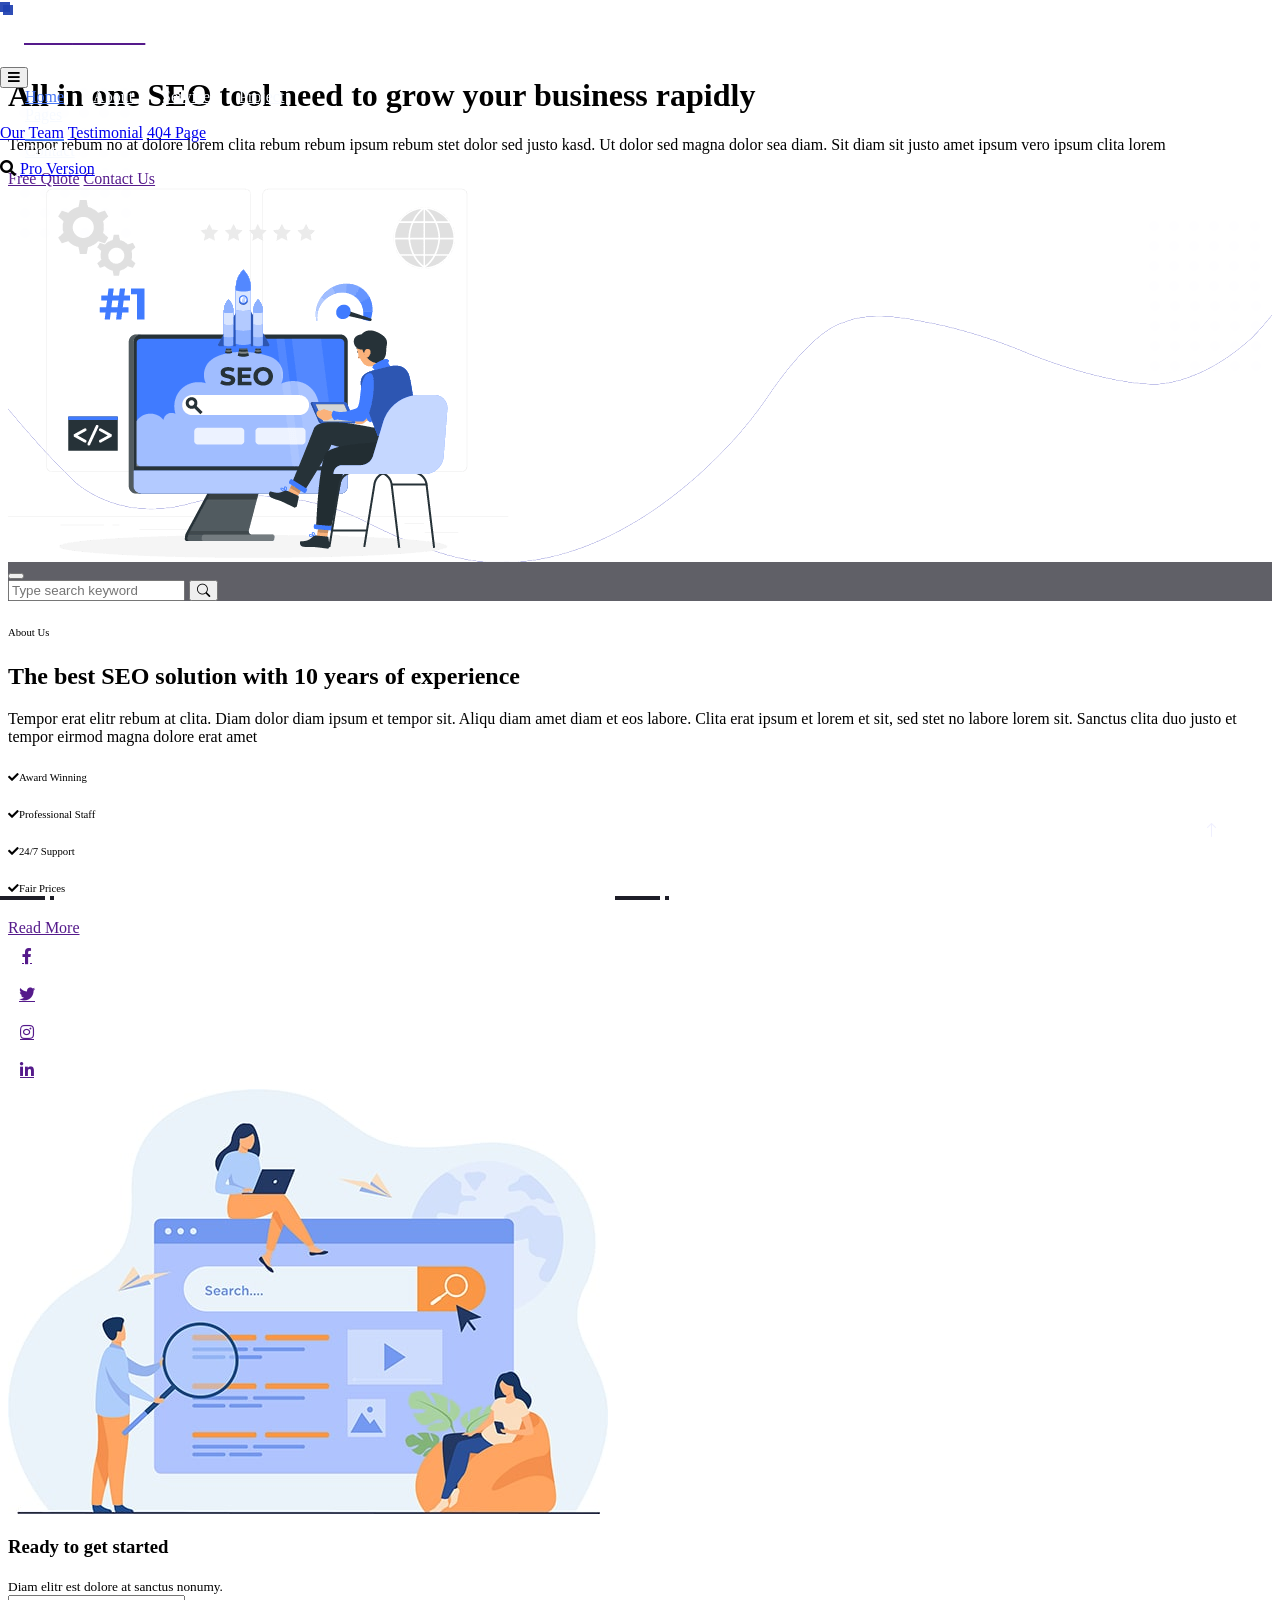
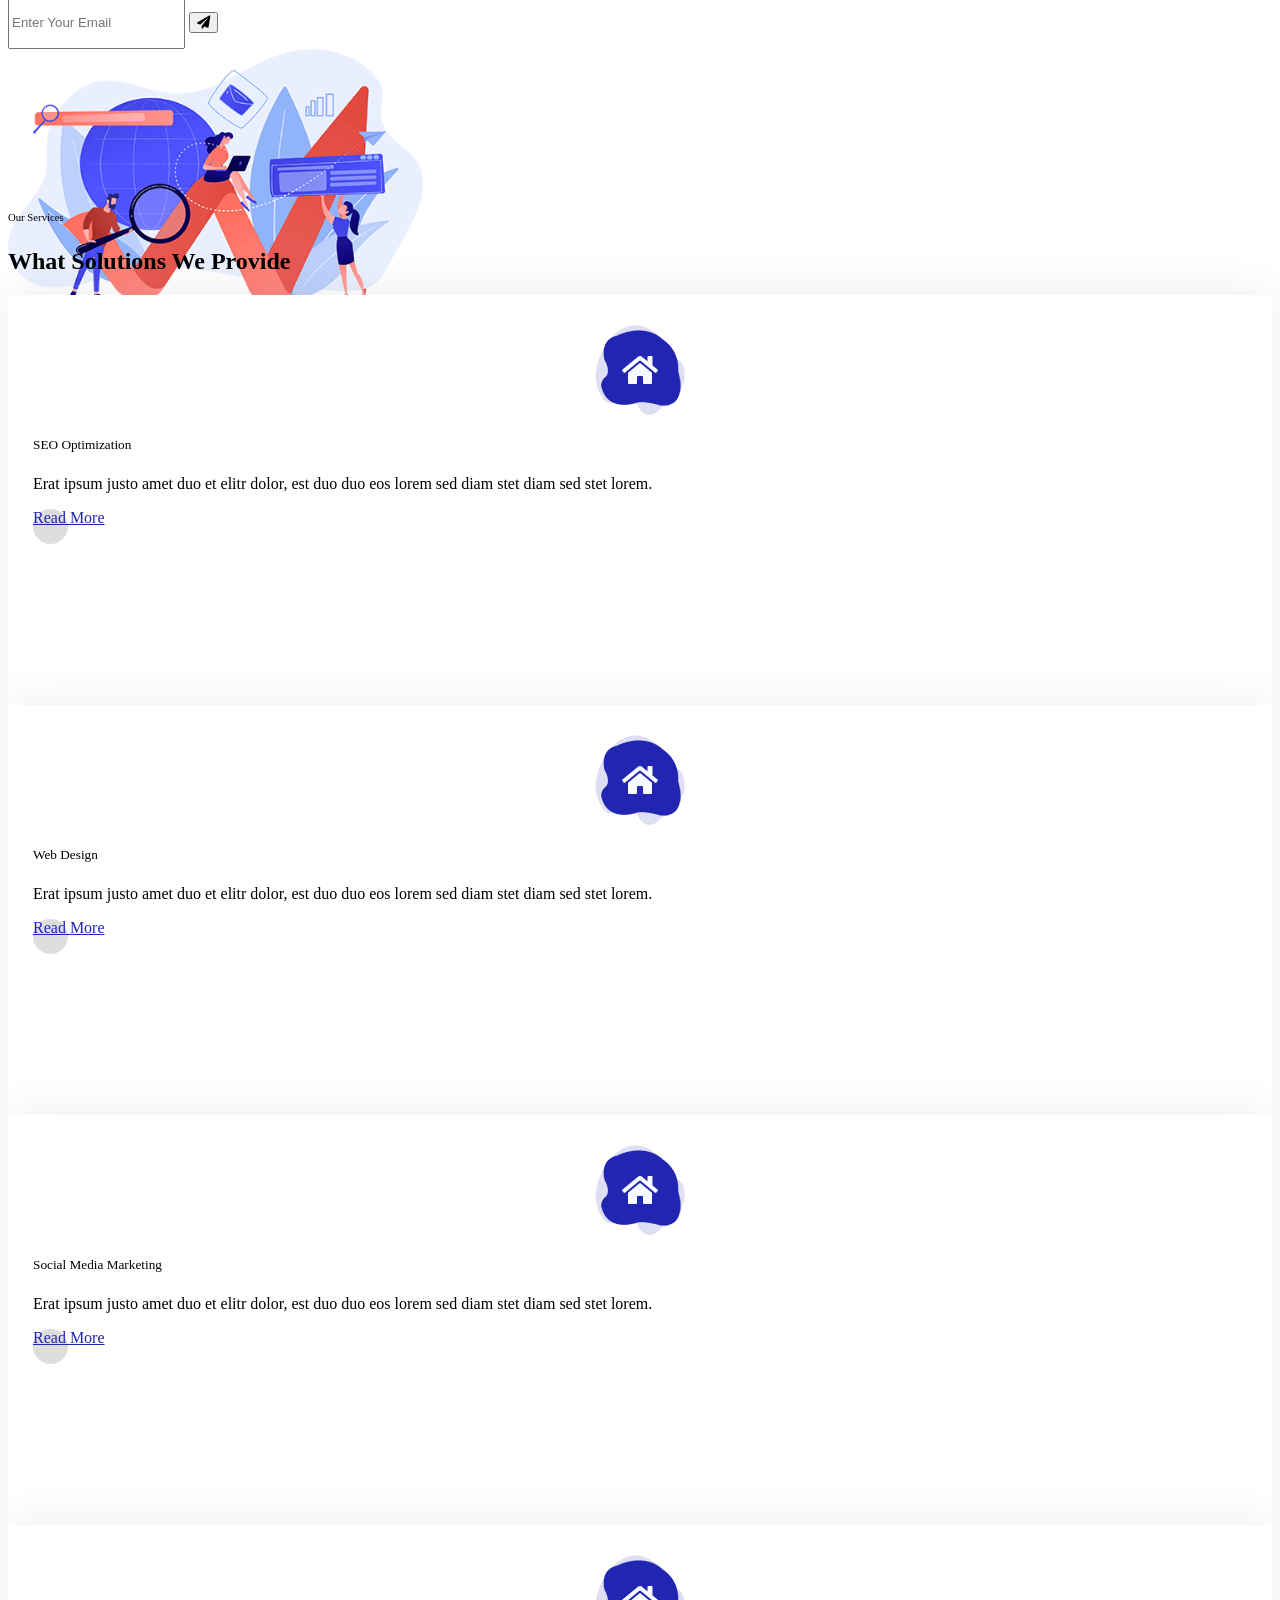
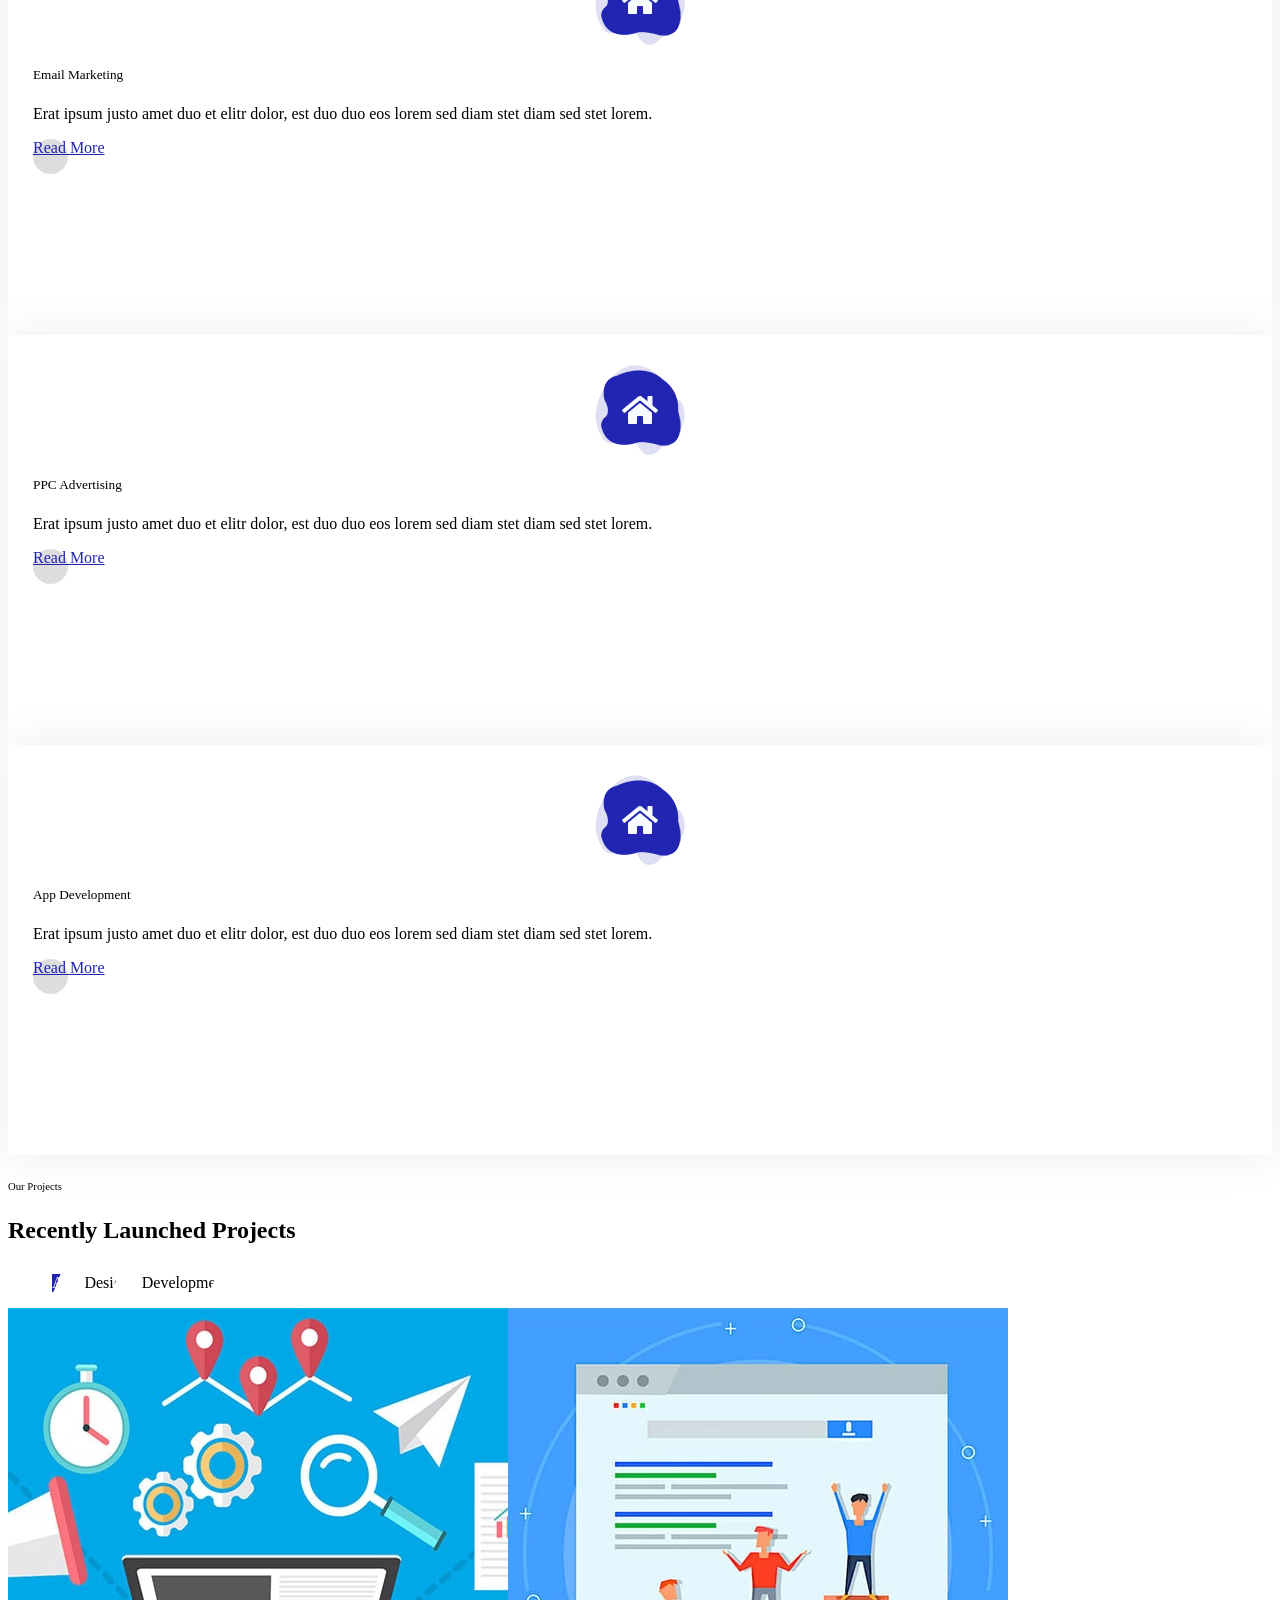
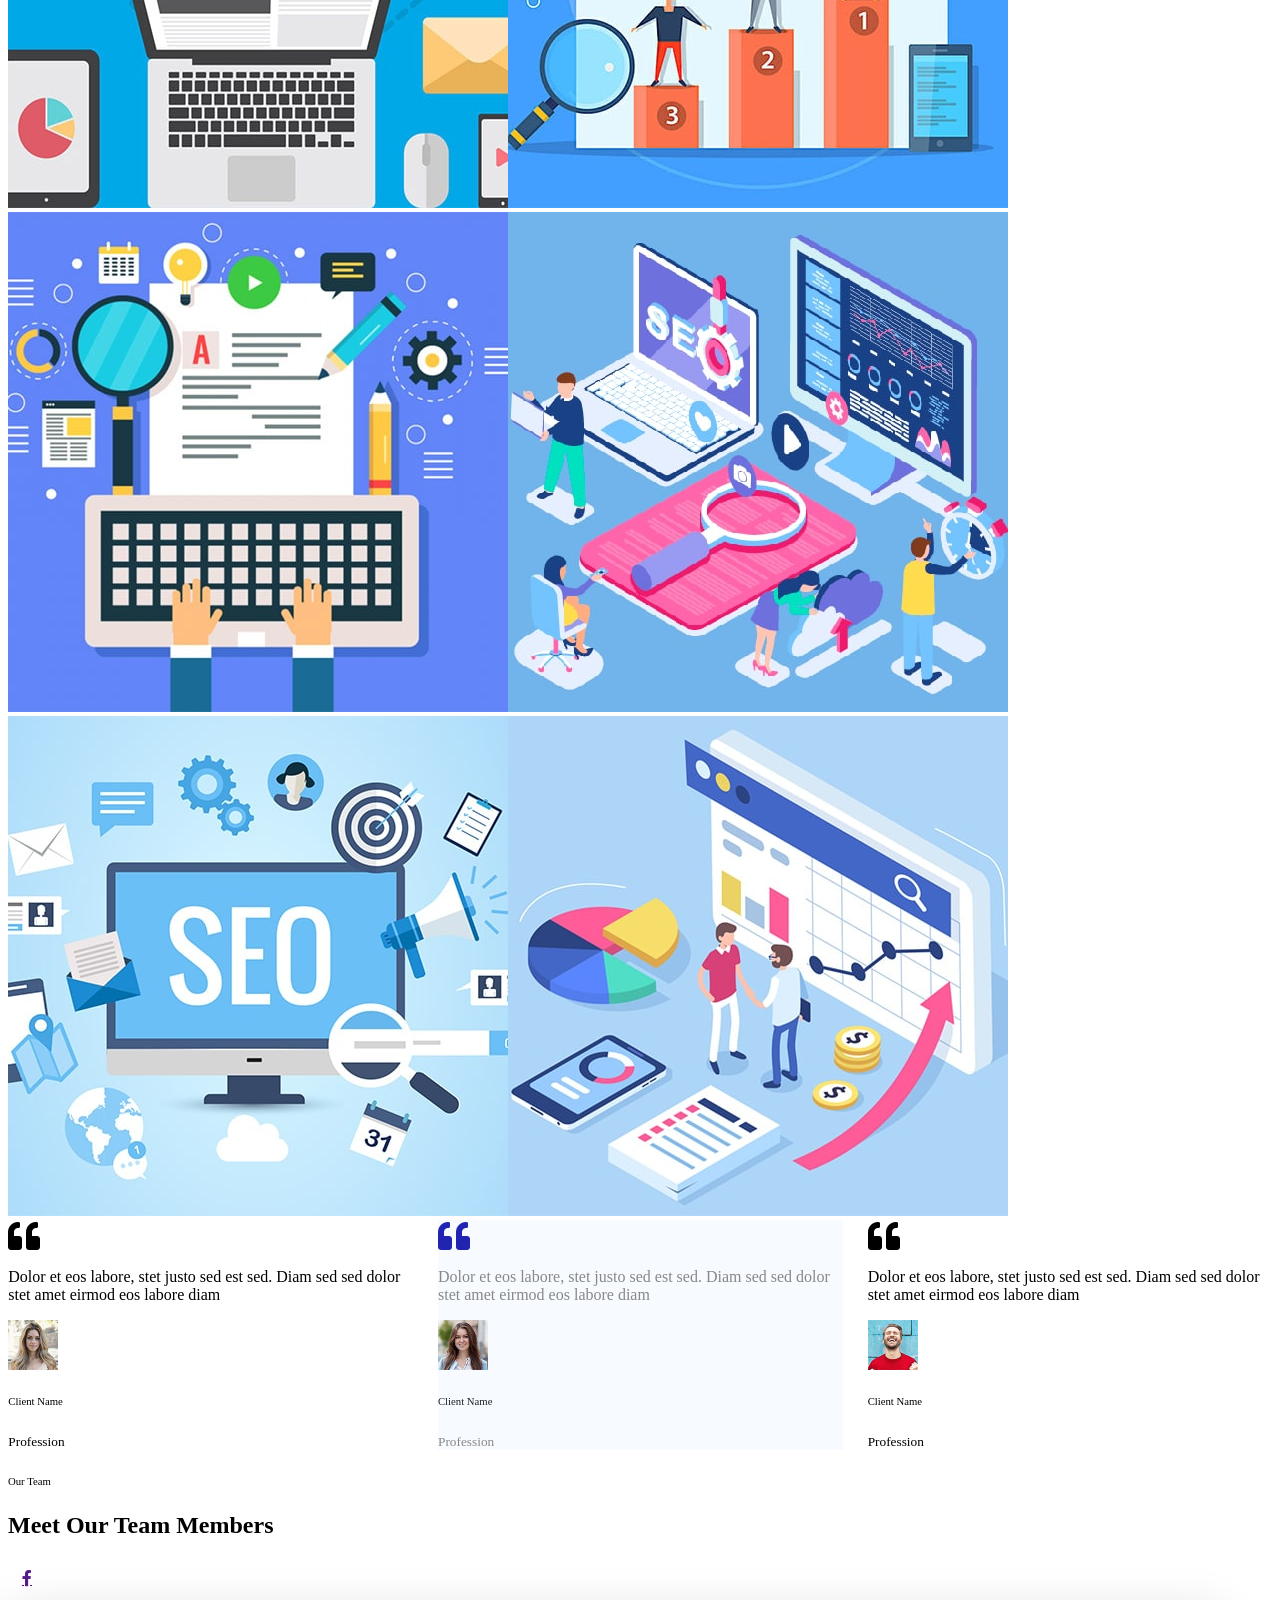
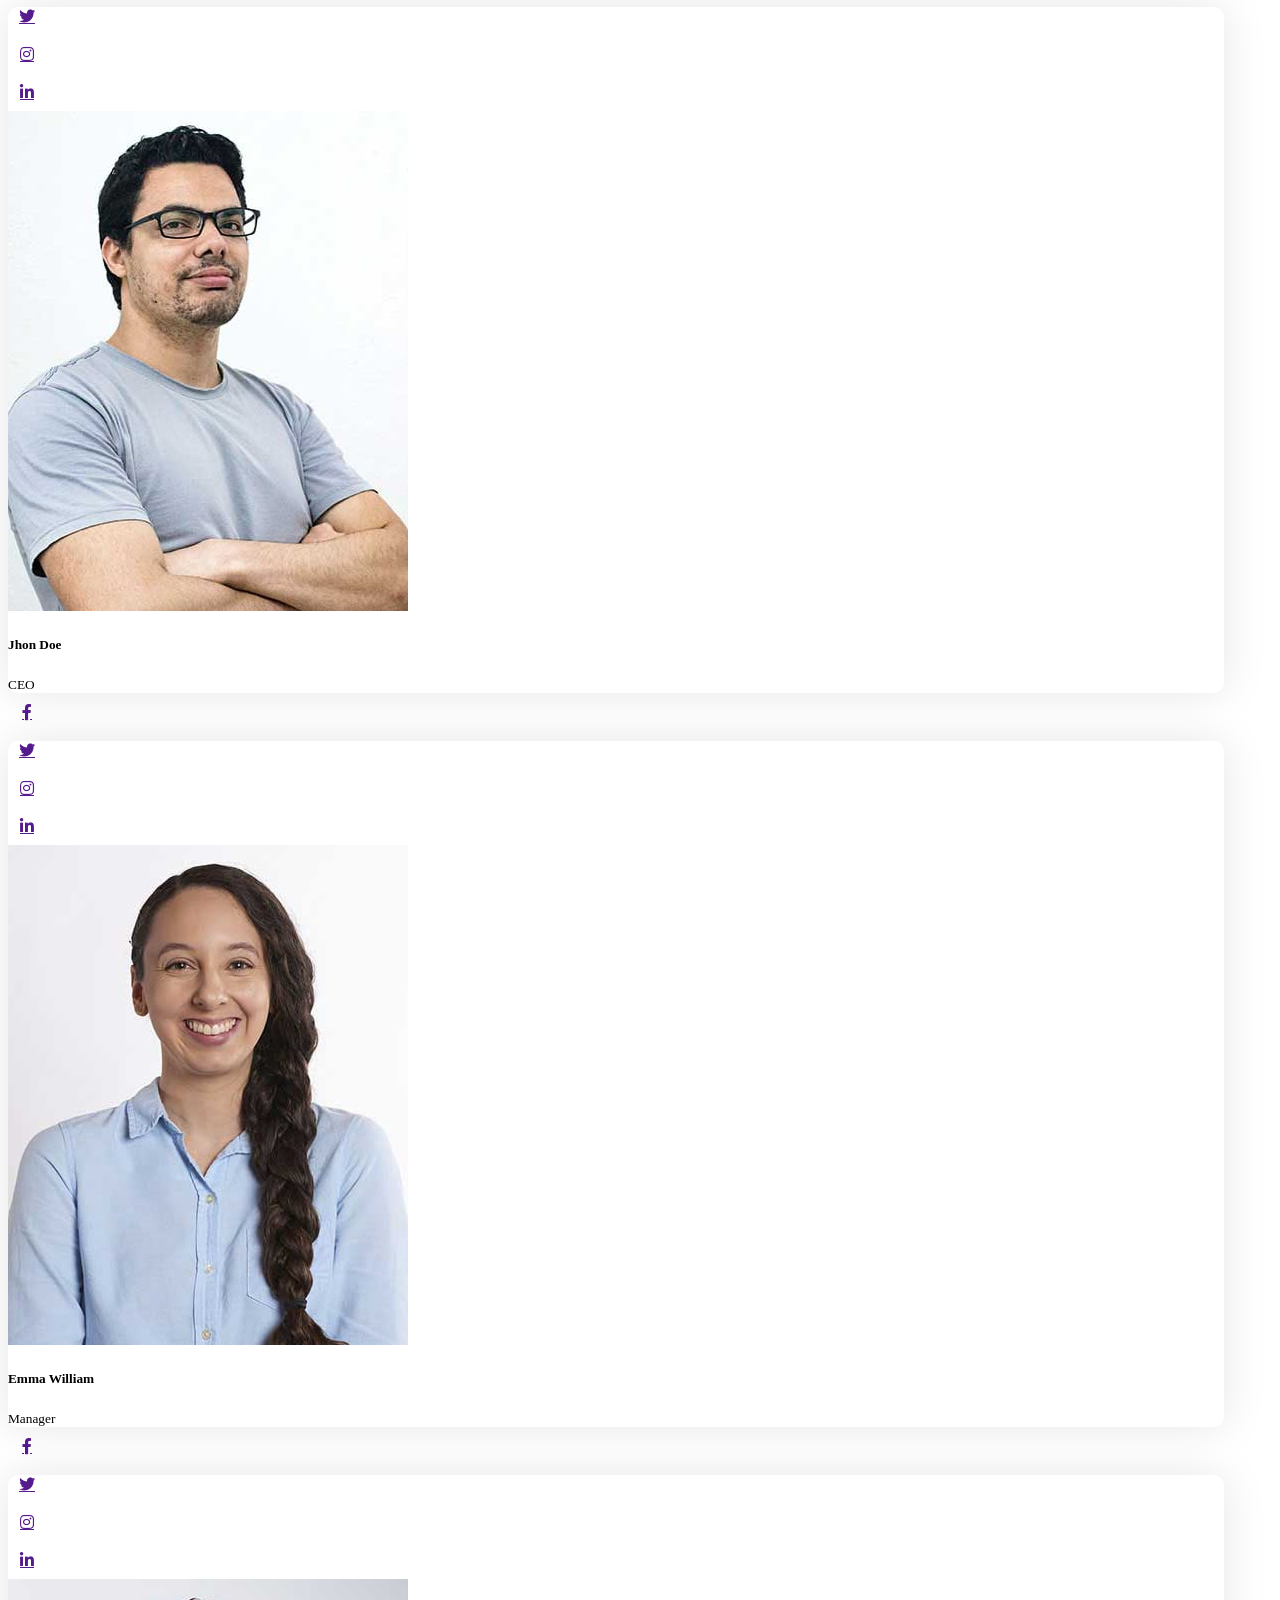
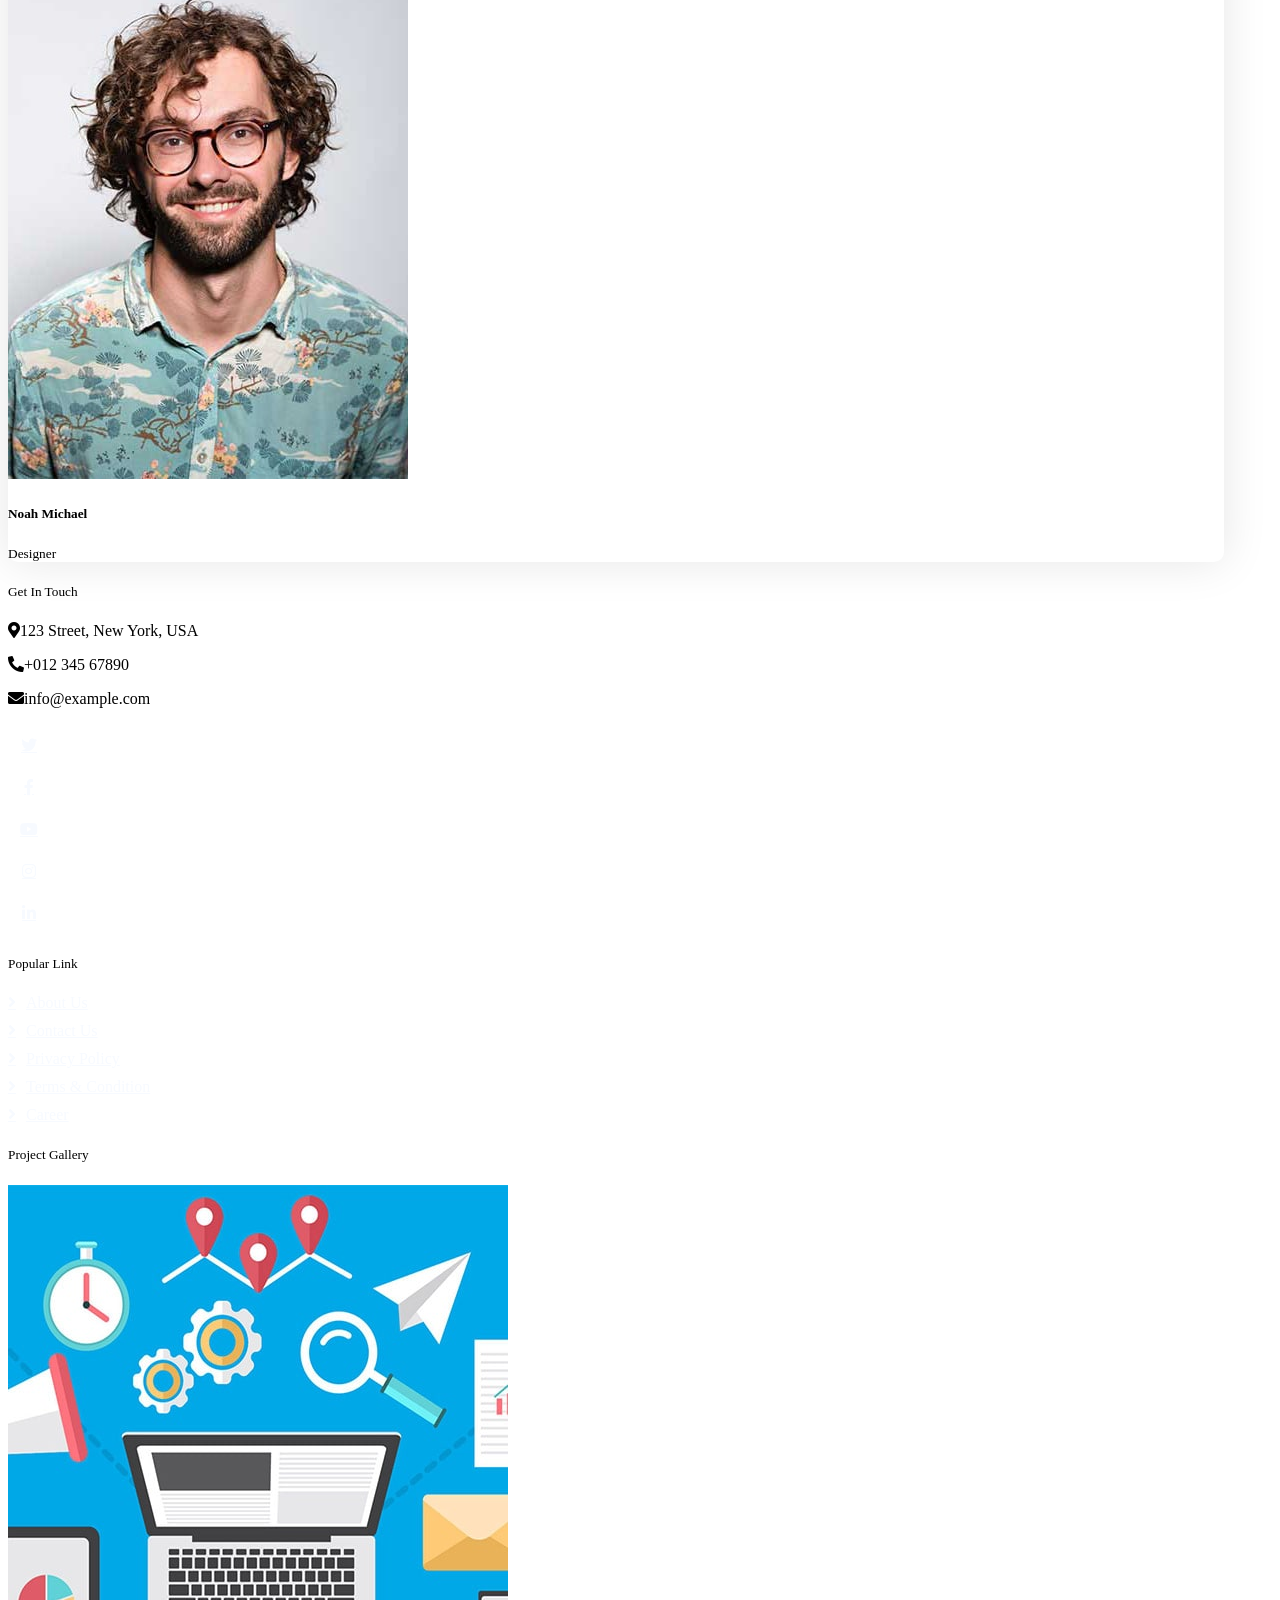
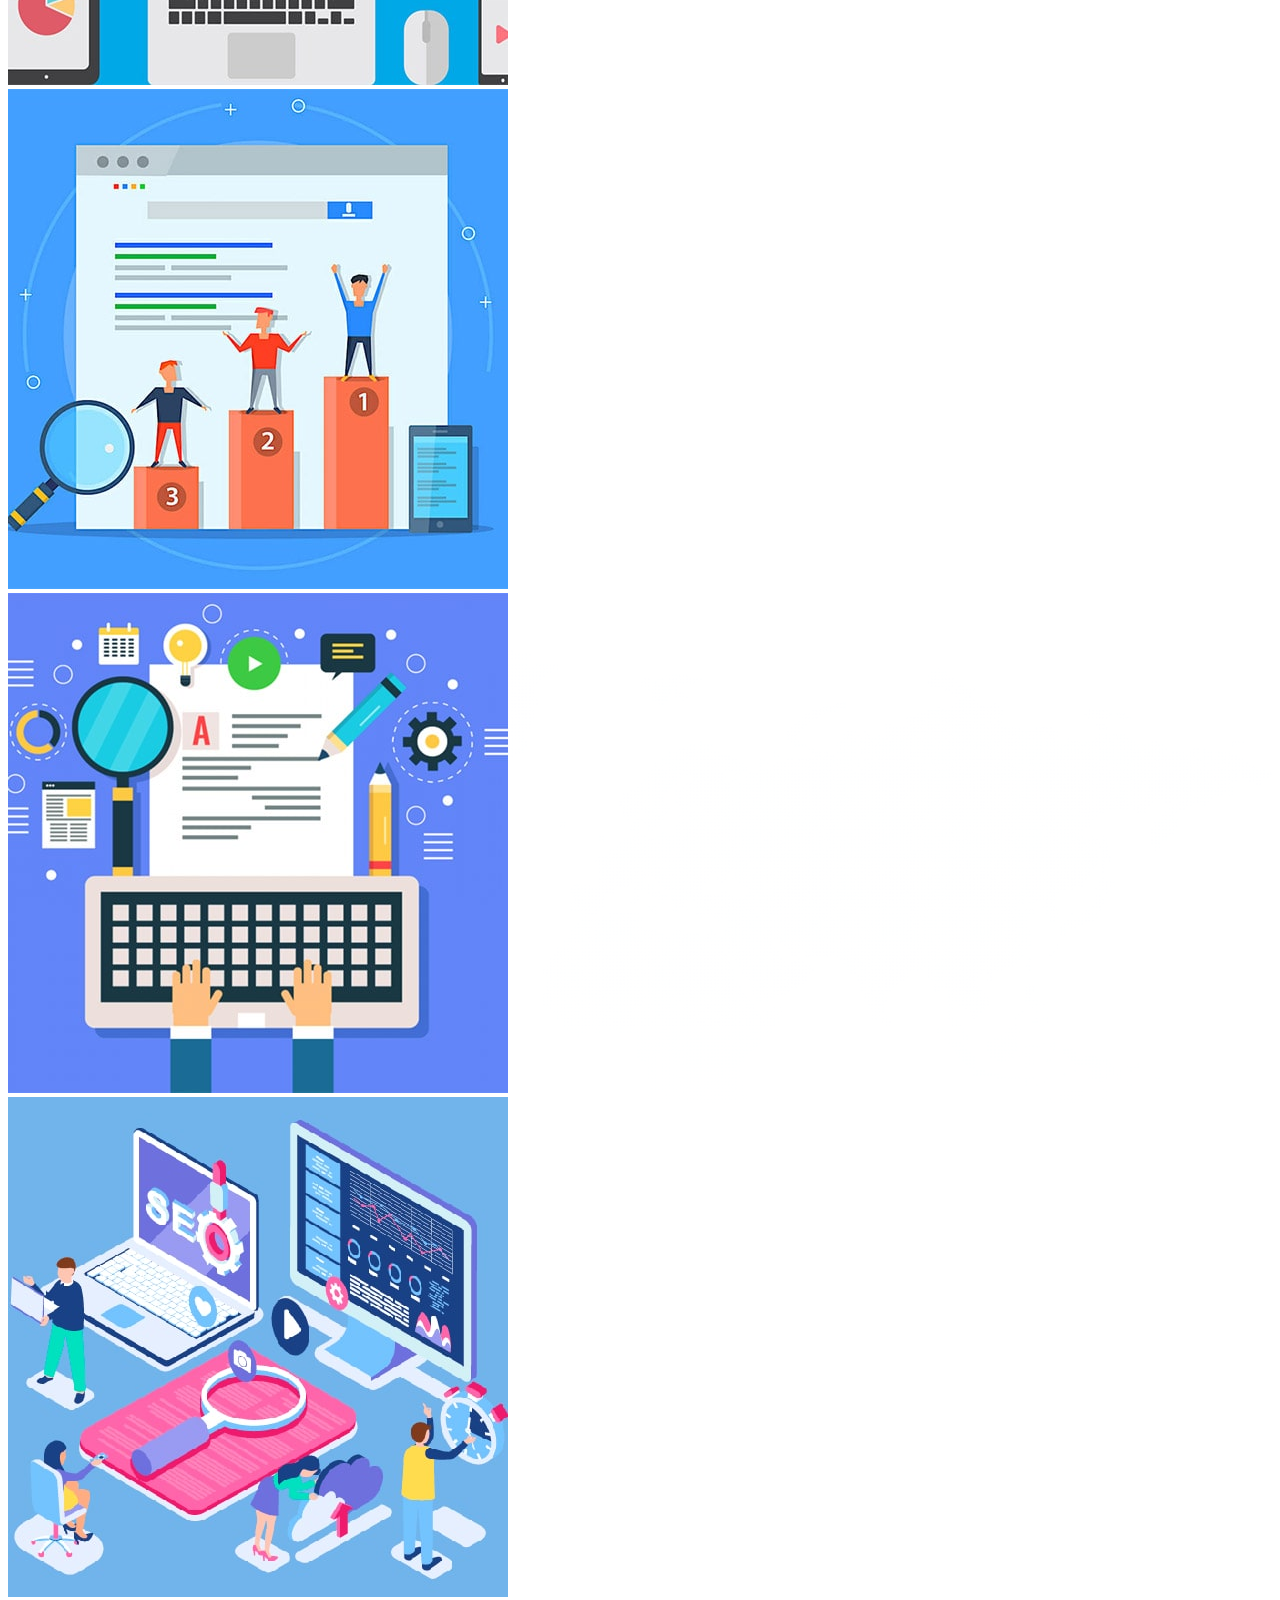
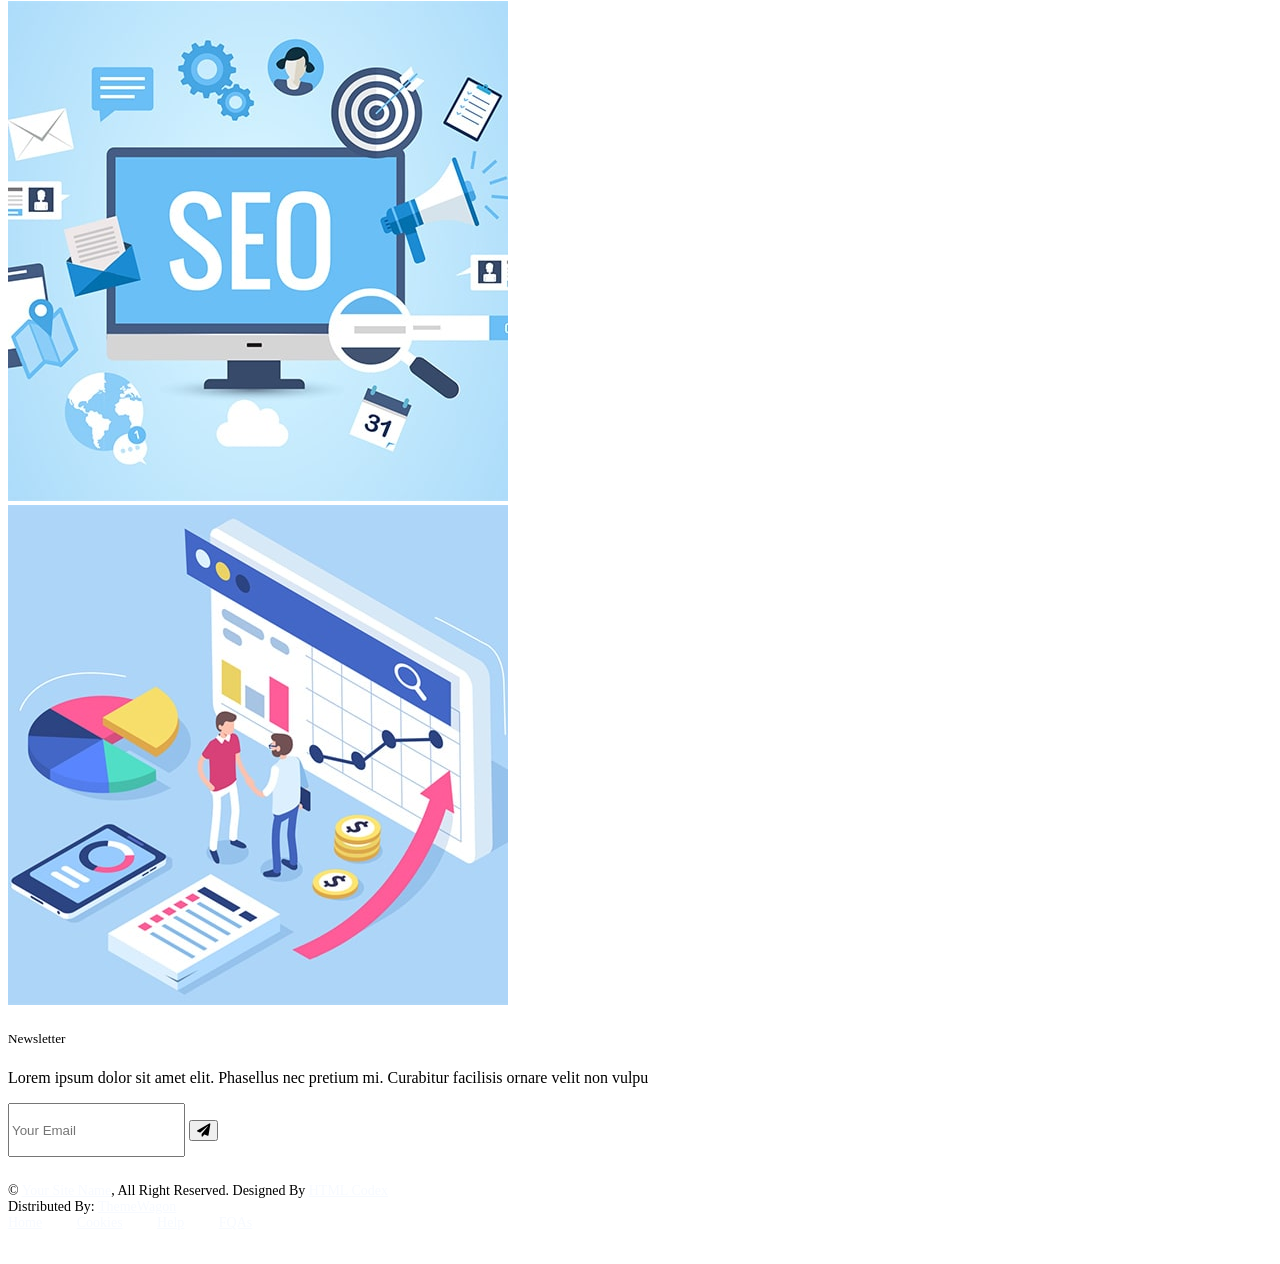
==== index.html @ a1685426 "Initial commit" ====
<!DOCTYPE html>
<html lang="en">

<head>
    <meta charset="utf-8">
    <title>SEO Master - SEO Agency Website Template</title>
    <meta content="width=device-width, initial-scale=1.0" name="viewport">
    <meta content="" name="keywords">
    <meta content="" name="description">

    <!-- Favicon -->
    <link href="img/favicon.ico" rel="icon">

    <!-- Google Web Fonts -->
    <link rel="preconnect" href="https://fonts.googleapis.com">
    <link rel="preconnect" href="https://fonts.gstatic.com" crossorigin>
    <link href="https://fonts.googleapis.com/css2?family=Heebo:wght@400;500&family=Roboto:wght@400;500;700&display=swap" rel="stylesheet"> 

    <!-- Icon Font Stylesheet -->
    <link href="https://cdnjs.cloudflare.com/ajax/libs/font-awesome/5.10.0/css/all.min.css" rel="stylesheet">
    <link href="https://cdn.jsdelivr.net/npm/bootstrap-icons@1.4.1/font/bootstrap-icons.css" rel="stylesheet">

    <!-- Libraries Stylesheet -->
    <link href="lib/animate/animate.min.css" rel="stylesheet">
    <link href="lib/owlcarousel/assets/owl.carousel.min.css" rel="stylesheet">
    <link href="lib/lightbox/css/lightbox.min.css" rel="stylesheet">

    <!-- Customized Bootstrap Stylesheet -->
    <link href="css/bootstrap.min.css" rel="stylesheet">

    <!-- Template Stylesheet -->
    <link href="css/style.css" rel="stylesheet">
</head>

<body>
    <div class="container-xxl bg-white p-0">
        <!-- Spinner Start -->
        <div id="spinner" class="show bg-white position-fixed translate-middle w-100 vh-100 top-50 start-50 d-flex align-items-center justify-content-center">
            <div class="spinner-grow text-primary" style="width: 3rem; height: 3rem;" role="status">
                <span class="sr-only">Loading...</span>
            </div>
        </div>
        <!-- Spinner End -->


        <!-- Navbar & Hero Start -->
        <div class="container-xxl position-relative p-0">
            <nav class="navbar navbar-expand-lg navbar-light px-4 px-lg-5 py-3 py-lg-0">
                <a href="" class="navbar-brand p-0">
                    <h1 class="m-0"><i class="fa fa-search me-2"></i>SEO<span class="fs-5">Master</span></h1>
                    <!-- <img src="img/logo.png" alt="Logo"> -->
                </a>
                <button class="navbar-toggler" type="button" data-bs-toggle="collapse" data-bs-target="#navbarCollapse">
                    <span class="fa fa-bars"></span>
                </button>
                <div class="collapse navbar-collapse" id="navbarCollapse">
                    <div class="navbar-nav ms-auto py-0">
                        <a href="index.html" class="nav-item nav-link active">Home</a>
                        <a href="about.html" class="nav-item nav-link">About</a>
                        <a href="service.html" class="nav-item nav-link">Service</a>
                        <a href="project.html" class="nav-item nav-link">Project</a>
                        <div class="nav-item dropdown">
                            <a href="#" class="nav-link dropdown-toggle" data-bs-toggle="dropdown">Pages</a>
                            <div class="dropdown-menu m-0">
                                <a href="team.html" class="dropdown-item">Our Team</a>
                                <a href="testimonial.html" class="dropdown-item">Testimonial</a>
                                <a href="404.html" class="dropdown-item">404 Page</a>
                            </div>
                        </div>
                        <a href="contact.html" class="nav-item nav-link">Contact</a>
                    </div>
                    <butaton type="button" class="btn text-secondary ms-3" data-bs-toggle="modal" data-bs-target="#searchModal"><i class="fa fa-search"></i></butaton>
                    <a href="https://htmlcodex.com/startup-company-website-template" class="btn btn-secondary text-light rounded-pill py-2 px-4 ms-3">Pro Version</a>
                </div>
            </nav>

            <div class="container-xxl py-5 bg-primary hero-header mb-5">
                <div class="container my-5 py-5 px-lg-5">
                    <div class="row g-5 py-5">
                        <div class="col-lg-6 text-center text-lg-start">
                            <h1 class="text-white mb-4 animated zoomIn">All in one SEO tool need to grow your business rapidly</h1>
                            <p class="text-white pb-3 animated zoomIn">Tempor rebum no at dolore lorem clita rebum rebum ipsum rebum stet dolor sed justo kasd. Ut dolor sed magna dolor sea diam. Sit diam sit justo amet ipsum vero ipsum clita lorem</p>
                            <a href="" class="btn btn-light py-sm-3 px-sm-5 rounded-pill me-3 animated slideInLeft">Free Quote</a>
                            <a href="" class="btn btn-outline-light py-sm-3 px-sm-5 rounded-pill animated slideInRight">Contact Us</a>
                        </div>
                        <div class="col-lg-6 text-center text-lg-start">
                            <img class="img-fluid" src="img/hero.png" alt="">
                        </div>
                    </div>
                </div>
            </div>
        </div>
        <!-- Navbar & Hero End -->


        <!-- Full Screen Search Start -->
        <div class="modal fade" id="searchModal" tabindex="-1">
            <div class="modal-dialog modal-fullscreen">
                <div class="modal-content" style="background: rgba(29, 29, 39, 0.7);">
                    <div class="modal-header border-0">
                        <button type="button" class="btn bg-white btn-close" data-bs-dismiss="modal" aria-label="Close"></button>
                    </div>
                    <div class="modal-body d-flex align-items-center justify-content-center">
                        <div class="input-group" style="max-width: 600px;">
                            <input type="text" class="form-control bg-transparent border-light p-3" placeholder="Type search keyword">
                            <button class="btn btn-light px-4"><i class="bi bi-search"></i></button>
                        </div>
                    </div>
                </div>
            </div>
        </div>
        <!-- Full Screen Search End -->


        <!-- About Start -->
        <div class="container-xxl py-5">
            <div class="container px-lg-5">
                <div class="row g-5">
                    <div class="col-lg-6 wow fadeInUp" data-wow-delay="0.1s">
                        <div class="section-title position-relative mb-4 pb-2">
                            <h6 class="position-relative text-primary ps-4">About Us</h6>
                            <h2 class="mt-2">The best SEO solution with 10 years of experience</h2>
                        </div>
                        <p class="mb-4">Tempor erat elitr rebum at clita. Diam dolor diam ipsum et tempor sit. Aliqu diam amet diam et eos labore. Clita erat ipsum et lorem et sit, sed stet no labore lorem sit. Sanctus clita duo justo et tempor eirmod magna dolore erat amet</p>
                        <div class="row g-3">
                            <div class="col-sm-6">
                                <h6 class="mb-3"><i class="fa fa-check text-primary me-2"></i>Award Winning</h6>
                                <h6 class="mb-0"><i class="fa fa-check text-primary me-2"></i>Professional Staff</h6>
                            </div>
                            <div class="col-sm-6">
                                <h6 class="mb-3"><i class="fa fa-check text-primary me-2"></i>24/7 Support</h6>
                                <h6 class="mb-0"><i class="fa fa-check text-primary me-2"></i>Fair Prices</h6>
                            </div>
                        </div>
                        <div class="d-flex align-items-center mt-4">
                            <a class="btn btn-primary rounded-pill px-4 me-3" href="">Read More</a>
                            <a class="btn btn-outline-primary btn-square me-3" href=""><i class="fab fa-facebook-f"></i></a>
                            <a class="btn btn-outline-primary btn-square me-3" href=""><i class="fab fa-twitter"></i></a>
                            <a class="btn btn-outline-primary btn-square me-3" href=""><i class="fab fa-instagram"></i></a>
                            <a class="btn btn-outline-primary btn-square" href=""><i class="fab fa-linkedin-in"></i></a>
                        </div>
                    </div>
                    <div class="col-lg-6">
                        <img class="img-fluid wow zoomIn" data-wow-delay="0.5s" src="img/about.jpg">
                    </div>
                </div>
            </div>
        </div>
        <!-- About End -->


        <!-- Newsletter Start -->
        <div class="container-xxl bg-primary newsletter my-5 wow fadeInUp" data-wow-delay="0.1s">
            <div class="container px-lg-5">
                <div class="row align-items-center" style="height: 250px;">
                    <div class="col-12 col-md-6">
                        <h3 class="text-white">Ready to get started</h3>
                        <small class="text-white">Diam elitr est dolore at sanctus nonumy.</small>
                        <div class="position-relative w-100 mt-3">
                            <input class="form-control border-0 rounded-pill w-100 ps-4 pe-5" type="text" placeholder="Enter Your Email" style="height: 48px;">
                            <button type="button" class="btn shadow-none position-absolute top-0 end-0 mt-1 me-2"><i class="fa fa-paper-plane text-primary fs-4"></i></button>
                        </div>
                    </div>
                    <div class="col-md-6 text-center mb-n5 d-none d-md-block">
                        <img class="img-fluid mt-5" style="height: 250px;" src="img/newsletter.png">
                    </div>
                </div>
            </div>
        </div>
        <!-- Newsletter End -->


        <!-- Service Start -->
        <div class="container-xxl py-5">
            <div class="container px-lg-5">
                <div class="section-title position-relative text-center mb-5 pb-2 wow fadeInUp" data-wow-delay="0.1s">
                    <h6 class="position-relative d-inline text-primary ps-4">Our Services</h6>
                    <h2 class="mt-2">What Solutions We Provide</h2>
                </div>
                <div class="row g-4">
                    <div class="col-lg-4 col-md-6 wow zoomIn" data-wow-delay="0.1s">
                        <div class="service-item d-flex flex-column justify-content-center text-center rounded">
                            <div class="service-icon flex-shrink-0">
                                <i class="fa fa-home fa-2x"></i>
                            </div>
                            <h5 class="mb-3">SEO Optimization</h5>
                            <p>Erat ipsum justo amet duo et elitr dolor, est duo duo eos lorem sed diam stet diam sed stet lorem.</p>
                            <a class="btn px-3 mt-auto mx-auto" href="">Read More</a>
                        </div>
                    </div>
                    <div class="col-lg-4 col-md-6 wow zoomIn" data-wow-delay="0.3s">
                        <div class="service-item d-flex flex-column justify-content-center text-center rounded">
                            <div class="service-icon flex-shrink-0">
                                <i class="fa fa-home fa-2x"></i>
                            </div>
                            <h5 class="mb-3">Web Design</h5>
                            <p>Erat ipsum justo amet duo et elitr dolor, est duo duo eos lorem sed diam stet diam sed stet lorem.</p>
                            <a class="btn px-3 mt-auto mx-auto" href="">Read More</a>
                        </div>
                    </div>
                    <div class="col-lg-4 col-md-6 wow zoomIn" data-wow-delay="0.6s">
                        <div class="service-item d-flex flex-column justify-content-center text-center rounded">
                            <div class="service-icon flex-shrink-0">
                                <i class="fa fa-home fa-2x"></i>
                            </div>
                            <h5 class="mb-3">Social Media Marketing</h5>
                            <p>Erat ipsum justo amet duo et elitr dolor, est duo duo eos lorem sed diam stet diam sed stet lorem.</p>
                            <a class="btn px-3 mt-auto mx-auto" href="">Read More</a>
                        </div>
                    </div>
                    <div class="col-lg-4 col-md-6 wow zoomIn" data-wow-delay="0.1s">
                        <div class="service-item d-flex flex-column justify-content-center text-center rounded">
                            <div class="service-icon flex-shrink-0">
                                <i class="fa fa-home fa-2x"></i>
                            </div>
                            <h5 class="mb-3">Email Marketing</h5>
                            <p>Erat ipsum justo amet duo et elitr dolor, est duo duo eos lorem sed diam stet diam sed stet lorem.</p>
                            <a class="btn px-3 mt-auto mx-auto" href="">Read More</a>
                        </div>
                    </div>
                    <div class="col-lg-4 col-md-6 wow zoomIn" data-wow-delay="0.3s">
                        <div class="service-item d-flex flex-column justify-content-center text-center rounded">
                            <div class="service-icon flex-shrink-0">
                                <i class="fa fa-home fa-2x"></i>
                            </div>
                            <h5 class="mb-3">PPC Advertising</h5>
                            <p>Erat ipsum justo amet duo et elitr dolor, est duo duo eos lorem sed diam stet diam sed stet lorem.</p>
                            <a class="btn px-3 mt-auto mx-auto" href="">Read More</a>
                        </div>
                    </div>
                    <div class="col-lg-4 col-md-6 wow zoomIn" data-wow-delay="0.6s">
                        <div class="service-item d-flex flex-column justify-content-center text-center rounded">
                            <div class="service-icon flex-shrink-0">
                                <i class="fa fa-home fa-2x"></i>
                            </div>
                            <h5 class="mb-3">App Development</h5>
                            <p>Erat ipsum justo amet duo et elitr dolor, est duo duo eos lorem sed diam stet diam sed stet lorem.</p>
                            <a class="btn px-3 mt-auto mx-auto" href="">Read More</a>
                        </div>
                    </div>
                </div>
            </div>
        </div>
        <!-- Service End -->


        <!-- Portfolio Start -->
        <div class="container-xxl py-5">
            <div class="container px-lg-5">
                <div class="section-title position-relative text-center mb-5 pb-2 wow fadeInUp" data-wow-delay="0.1s">
                    <h6 class="position-relative d-inline text-primary ps-4">Our Projects</h6>
                    <h2 class="mt-2">Recently Launched Projects</h2>
                </div>
                <div class="row mt-n2 wow fadeInUp" data-wow-delay="0.1s">
                    <div class="col-12 text-center">
                        <ul class="list-inline mb-5" id="portfolio-flters">
                            <li class="btn px-3 pe-4 active" data-filter="*">All</li>
                            <li class="btn px-3 pe-4" data-filter=".first">Design</li>
                            <li class="btn px-3 pe-4" data-filter=".second">Development</li>
                        </ul>
                    </div>
                </div>
                <div class="row g-4 portfolio-container">
                    <div class="col-lg-4 col-md-6 portfolio-item first wow zoomIn" data-wow-delay="0.1s">
                        <div class="position-relative rounded overflow-hidden">
                            <img class="img-fluid w-100" src="img/portfolio-1.jpg" alt="">
                            <div class="portfolio-overlay">
                                <a class="btn btn-light" href="img/portfolio-1.jpg" data-lightbox="portfolio"><i class="fa fa-plus fa-2x text-primary"></i></a>
                                <div class="mt-auto">
                                    <small class="text-white"><i class="fa fa-folder me-2"></i>Web Design</small>
                                    <a class="h5 d-block text-white mt-1 mb-0" href="">Project Name</a>
                                </div>
                            </div>
                        </div>
                    </div>
                    <div class="col-lg-4 col-md-6 portfolio-item second wow zoomIn" data-wow-delay="0.3s">
                        <div class="position-relative rounded overflow-hidden">
                            <img class="img-fluid w-100" src="img/portfolio-2.jpg" alt="">
                            <div class="portfolio-overlay">
                                <a class="btn btn-light" href="img/portfolio-2.jpg" data-lightbox="portfolio"><i class="fa fa-plus fa-2x text-primary"></i></a>
                                <div class="mt-auto">
                                    <small class="text-white"><i class="fa fa-folder me-2"></i>Web Design</small>
                                    <a class="h5 d-block text-white mt-1 mb-0" href="">Project Name</a>
                                </div>
                            </div>
                        </div>
                    </div>
                    <div class="col-lg-4 col-md-6 portfolio-item first wow zoomIn" data-wow-delay="0.6s">
                        <div class="position-relative rounded overflow-hidden">
                            <img class="img-fluid w-100" src="img/portfolio-3.jpg" alt="">
                            <div class="portfolio-overlay">
                                <a class="btn btn-light" href="img/portfolio-3.jpg" data-lightbox="portfolio"><i class="fa fa-plus fa-2x text-primary"></i></a>
                                <div class="mt-auto">
                                    <small class="text-white"><i class="fa fa-folder me-2"></i>Web Design</small>
                                    <a class="h5 d-block text-white mt-1 mb-0" href="">Project Name</a>
                                </div>
                            </div>
                        </div>
                    </div>
                    <div class="col-lg-4 col-md-6 portfolio-item second wow zoomIn" data-wow-delay="0.1s">
                        <div class="position-relative rounded overflow-hidden">
                            <img class="img-fluid w-100" src="img/portfolio-4.jpg" alt="">
                            <div class="portfolio-overlay">
                                <a class="btn btn-light" href="img/portfolio-4.jpg" data-lightbox="portfolio"><i class="fa fa-plus fa-2x text-primary"></i></a>
                                <div class="mt-auto">
                                    <small class="text-white"><i class="fa fa-folder me-2"></i>Web Design</small>
                                    <a class="h5 d-block text-white mt-1 mb-0" href="">Project Name</a>
                                </div>
                            </div>
                        </div>
                    </div>
                    <div class="col-lg-4 col-md-6 portfolio-item first wow zoomIn" data-wow-delay="0.3s">
                        <div class="position-relative rounded overflow-hidden">
                            <img class="img-fluid w-100" src="img/portfolio-5.jpg" alt="">
                            <div class="portfolio-overlay">
                                <a class="btn btn-light" href="img/portfolio-5.jpg" data-lightbox="portfolio"><i class="fa fa-plus fa-2x text-primary"></i></a>
                                <div class="mt-auto">
                                    <small class="text-white"><i class="fa fa-folder me-2"></i>Web Design</small>
                                    <a class="h5 d-block text-white mt-1 mb-0" href="">Project Name</a>
                                </div>
                            </div>
                        </div>
                    </div>
                    <div class="col-lg-4 col-md-6 portfolio-item second wow zoomIn" data-wow-delay="0.6s">
                        <div class="position-relative rounded overflow-hidden">
                            <img class="img-fluid w-100" src="img/portfolio-6.jpg" alt="">
                            <div class="portfolio-overlay">
                                <a class="btn btn-light" href="img/portfolio-6.jpg" data-lightbox="portfolio"><i class="fa fa-plus fa-2x text-primary"></i></a>
                                <div class="mt-auto">
                                    <small class="text-white"><i class="fa fa-folder me-2"></i>Web Design</small>
                                    <a class="h5 d-block text-white mt-1 mb-0" href="">Project Name</a>
                                </div>
                            </div>
                        </div>
                    </div>
                </div>
            </div>
        </div>
        <!-- Portfolio End -->


        <!-- Testimonial Start -->
        <div class="container-xxl bg-primary testimonial py-5 my-5 wow fadeInUp" data-wow-delay="0.1s">
            <div class="container py-5 px-lg-5">
                <div class="owl-carousel testimonial-carousel">
                    <div class="testimonial-item bg-transparent border rounded text-white p-4">
                        <i class="fa fa-quote-left fa-2x mb-3"></i>
                        <p>Dolor et eos labore, stet justo sed est sed. Diam sed sed dolor stet amet eirmod eos labore diam</p>
                        <div class="d-flex align-items-center">
                            <img class="img-fluid flex-shrink-0 rounded-circle" src="img/testimonial-1.jpg" style="width: 50px; height: 50px;">
                            <div class="ps-3">
                                <h6 class="text-white mb-1">Client Name</h6>
                                <small>Profession</small>
                            </div>
                        </div>
                    </div>
                    <div class="testimonial-item bg-transparent border rounded text-white p-4">
                        <i class="fa fa-quote-left fa-2x mb-3"></i>
                        <p>Dolor et eos labore, stet justo sed est sed. Diam sed sed dolor stet amet eirmod eos labore diam</p>
                        <div class="d-flex align-items-center">
                            <img class="img-fluid flex-shrink-0 rounded-circle" src="img/testimonial-2.jpg" style="width: 50px; height: 50px;">
                            <div class="ps-3">
                                <h6 class="text-white mb-1">Client Name</h6>
                                <small>Profession</small>
                            </div>
                        </div>
                    </div>
                    <div class="testimonial-item bg-transparent border rounded text-white p-4">
                        <i class="fa fa-quote-left fa-2x mb-3"></i>
                        <p>Dolor et eos labore, stet justo sed est sed. Diam sed sed dolor stet amet eirmod eos labore diam</p>
                        <div class="d-flex align-items-center">
                            <img class="img-fluid flex-shrink-0 rounded-circle" src="img/testimonial-3.jpg" style="width: 50px; height: 50px;">
                            <div class="ps-3">
                                <h6 class="text-white mb-1">Client Name</h6>
                                <small>Profession</small>
                            </div>
                        </div>
                    </div>
                    <div class="testimonial-item bg-transparent border rounded text-white p-4">
                        <i class="fa fa-quote-left fa-2x mb-3"></i>
                        <p>Dolor et eos labore, stet justo sed est sed. Diam sed sed dolor stet amet eirmod eos labore diam</p>
                        <div class="d-flex align-items-center">
                            <img class="img-fluid flex-shrink-0 rounded-circle" src="img/testimonial-4.jpg" style="width: 50px; height: 50px;">
                            <div class="ps-3">
                                <h6 class="text-white mb-1">Client Name</h6>
                                <small>Profession</small>
                            </div>
                        </div>
                    </div>
                </div>
            </div>
        </div>
        <!-- Testimonial End -->


        <!-- Team Start -->
        <div class="container-xxl py-5">
            <div class="container px-lg-5">
                <div class="section-title position-relative text-center mb-5 pb-2 wow fadeInUp" data-wow-delay="0.1s">
                    <h6 class="position-relative d-inline text-primary ps-4">Our Team</h6>
                    <h2 class="mt-2">Meet Our Team Members</h2>
                </div>
                <div class="row g-4">
                    <div class="col-lg-4 col-md-6 wow fadeInUp" data-wow-delay="0.1s">
                        <div class="team-item">
                            <div class="d-flex">
                                <div class="flex-shrink-0 d-flex flex-column align-items-center mt-4 pt-5" style="width: 75px;">
                                    <a class="btn btn-square text-primary bg-white my-1" href=""><i class="fab fa-facebook-f"></i></a>
                                    <a class="btn btn-square text-primary bg-white my-1" href=""><i class="fab fa-twitter"></i></a>
                                    <a class="btn btn-square text-primary bg-white my-1" href=""><i class="fab fa-instagram"></i></a>
                                    <a class="btn btn-square text-primary bg-white my-1" href=""><i class="fab fa-linkedin-in"></i></a>
                                </div>
                                <img class="img-fluid rounded w-100" src="img/team-1.jpg" alt="">
                            </div>
                            <div class="px-4 py-3">
                                <h5 class="fw-bold m-0">Jhon Doe</h5>
                                <small>CEO</small>
                            </div>
                        </div>
                    </div>
                    <div class="col-lg-4 col-md-6 wow fadeInUp" data-wow-delay="0.3s">
                        <div class="team-item">
                            <div class="d-flex">
                                <div class="flex-shrink-0 d-flex flex-column align-items-center mt-4 pt-5" style="width: 75px;">
                                    <a class="btn btn-square text-primary bg-white my-1" href=""><i class="fab fa-facebook-f"></i></a>
                                    <a class="btn btn-square text-primary bg-white my-1" href=""><i class="fab fa-twitter"></i></a>
                                    <a class="btn btn-square text-primary bg-white my-1" href=""><i class="fab fa-instagram"></i></a>
                                    <a class="btn btn-square text-primary bg-white my-1" href=""><i class="fab fa-linkedin-in"></i></a>
                                </div>
                                <img class="img-fluid rounded w-100" src="img/team-2.jpg" alt="">
                            </div>
                            <div class="px-4 py-3">
                                <h5 class="fw-bold m-0">Emma William</h5>
                                <small>Manager</small>
                            </div>
                        </div>
                    </div>
                    <div class="col-lg-4 col-md-6 wow fadeInUp" data-wow-delay="0.6s">
                        <div class="team-item">
                            <div class="d-flex">
                                <div class="flex-shrink-0 d-flex flex-column align-items-center mt-4 pt-5" style="width: 75px;">
                                    <a class="btn btn-square text-primary bg-white my-1" href=""><i class="fab fa-facebook-f"></i></a>
                                    <a class="btn btn-square text-primary bg-white my-1" href=""><i class="fab fa-twitter"></i></a>
                                    <a class="btn btn-square text-primary bg-white my-1" href=""><i class="fab fa-instagram"></i></a>
                                    <a class="btn btn-square text-primary bg-white my-1" href=""><i class="fab fa-linkedin-in"></i></a>
                                </div>
                                <img class="img-fluid rounded w-100" src="img/team-3.jpg" alt="">
                            </div>
                            <div class="px-4 py-3">
                                <h5 class="fw-bold m-0">Noah Michael</h5>
                                <small>Designer</small>
                            </div>
                        </div>
                    </div>
                </div>
            </div>
        </div>
        <!-- Team End -->
        

        <!-- Footer Start -->
        <div class="container-fluid bg-primary text-light footer mt-5 pt-5 wow fadeIn" data-wow-delay="0.1s">
            <div class="container py-5 px-lg-5">
                <div class="row g-5">
                    <div class="col-md-6 col-lg-3">
                        <h5 class="text-white mb-4">Get In Touch</h5>
                        <p><i class="fa fa-map-marker-alt me-3"></i>123 Street, New York, USA</p>
                        <p><i class="fa fa-phone-alt me-3"></i>+012 345 67890</p>
                        <p><i class="fa fa-envelope me-3"></i>info@example.com</p>
                        <div class="d-flex pt-2">
                            <a class="btn btn-outline-light btn-social" href=""><i class="fab fa-twitter"></i></a>
                            <a class="btn btn-outline-light btn-social" href=""><i class="fab fa-facebook-f"></i></a>
                            <a class="btn btn-outline-light btn-social" href=""><i class="fab fa-youtube"></i></a>
                            <a class="btn btn-outline-light btn-social" href=""><i class="fab fa-instagram"></i></a>
                            <a class="btn btn-outline-light btn-social" href=""><i class="fab fa-linkedin-in"></i></a>
                        </div>
                    </div>
                    <div class="col-md-6 col-lg-3">
                        <h5 class="text-white mb-4">Popular Link</h5>
                        <a class="btn btn-link" href="">About Us</a>
                        <a class="btn btn-link" href="">Contact Us</a>
                        <a class="btn btn-link" href="">Privacy Policy</a>
                        <a class="btn btn-link" href="">Terms & Condition</a>
                        <a class="btn btn-link" href="">Career</a>
                    </div>
                    <div class="col-md-6 col-lg-3">
                        <h5 class="text-white mb-4">Project Gallery</h5>
                        <div class="row g-2">
                            <div class="col-4">
                                <img class="img-fluid" src="img/portfolio-1.jpg" alt="Image">
                            </div>
                            <div class="col-4">
                                <img class="img-fluid" src="img/portfolio-2.jpg" alt="Image">
                            </div>
                            <div class="col-4">
                                <img class="img-fluid" src="img/portfolio-3.jpg" alt="Image">
                            </div>
                            <div class="col-4">
                                <img class="img-fluid" src="img/portfolio-4.jpg" alt="Image">
                            </div>
                            <div class="col-4">
                                <img class="img-fluid" src="img/portfolio-5.jpg" alt="Image">
                            </div>
                            <div class="col-4">
                                <img class="img-fluid" src="img/portfolio-6.jpg" alt="Image">
                            </div>
                        </div>
                    </div>
                    <div class="col-md-6 col-lg-3">
                        <h5 class="text-white mb-4">Newsletter</h5>
                        <p>Lorem ipsum dolor sit amet elit. Phasellus nec pretium mi. Curabitur facilisis ornare velit non vulpu</p>
                        <div class="position-relative w-100 mt-3">
                            <input class="form-control border-0 rounded-pill w-100 ps-4 pe-5" type="text" placeholder="Your Email" style="height: 48px;">
                            <button type="button" class="btn shadow-none position-absolute top-0 end-0 mt-1 me-2"><i class="fa fa-paper-plane text-primary fs-4"></i></button>
                        </div>
                    </div>
                </div>
            </div>
            <div class="container px-lg-5">
                <div class="copyright">
                    <div class="row">
                        <div class="col-md-6 text-center text-md-start mb-3 mb-md-0">
                            &copy; <a class="border-bottom" href="#">Your Site Name</a>, All Right Reserved. 
							
							<!--/*** This template is free as long as you keep the footer author’s credit link/attribution link/backlink. If you'd like to use the template without the footer author’s credit link/attribution link/backlink, you can purchase the Credit Removal License from "https://htmlcodex.com/credit-removal". Thank you for your support. ***/-->
							Designed By <a class="border-bottom" href="https://htmlcodex.com">HTML Codex</a>
                            <br>Distributed By: <a class="border-bottom" href="https://themewagon.com" target="_blank">ThemeWagon</a>
                        </div>
                        <div class="col-md-6 text-center text-md-end">
                            <div class="footer-menu">
                                <a href="">Home</a>
                                <a href="">Cookies</a>
                                <a href="">Help</a>
                                <a href="">FQAs</a>
                            </div>
                        </div>
                    </div>
                </div>
            </div>
        </div>
        <!-- Footer End -->


        <!-- Back to Top -->
        <a href="#" class="btn btn-lg btn-primary btn-lg-square back-to-top pt-2"><i class="bi bi-arrow-up"></i></a>
    </div>

    <!-- JavaScript Libraries -->
    <script src="https://code.jquery.com/jquery-3.4.1.min.js"></script>
    <script src="https://cdn.jsdelivr.net/npm/bootstrap@5.0.0/dist/js/bootstrap.bundle.min.js"></script>
    <script src="lib/wow/wow.min.js"></script>
    <script src="lib/easing/easing.min.js"></script>
    <script src="lib/waypoints/waypoints.min.js"></script>
    <script src="lib/owlcarousel/owl.carousel.min.js"></script>
    <script src="lib/isotope/isotope.pkgd.min.js"></script>
    <script src="lib/lightbox/js/lightbox.min.js"></script>

    <!-- Template Javascript -->
    <script src="js/main.js"></script>
</body>

</html>
---- css/style.css ----
/********** Template CSS **********/
:root {
    --primary: #2124B1;
    --secondary: #4777F5;
    --light: #F7FAFF;
    --dark: #1D1D27;
}


/*** Spinner ***/
#spinner {
    opacity: 0;
    visibility: hidden;
    transition: opacity .5s ease-out, visibility 0s linear .5s;
    z-index: 99999;
}

#spinner.show {
    transition: opacity .5s ease-out, visibility 0s linear 0s;
    visibility: visible;
    opacity: 1;
}

.back-to-top {
    position: fixed;
    display: none;
    right: 45px;
    bottom: 45px;
    z-index: 99;
}


/*** Heading ***/
h1,
h2,
h3,
.fw-bold {
    font-weight: 700 !important;
}

h4,
h5,
h6,
.fw-medium {
    font-weight: 500 !important;
}


/*** Button ***/
.btn {
    font-weight: 500;
    transition: .5s;
}

.btn-square {
    width: 38px;
    height: 38px;
}

.btn-sm-square {
    width: 32px;
    height: 32px;
}

.btn-lg-square {
    width: 48px;
    height: 48px;
}

.btn-square,
.btn-sm-square,
.btn-lg-square {
    padding: 0;
    display: flex;
    align-items: center;
    justify-content: center;
    font-weight: normal;
    border-radius: 50px;
}


/*** Navbar ***/
.navbar-light .navbar-nav .nav-link {
    position: relative;
    margin-left: 25px;
    padding: 35px 0;
    color: var(--light) !important;
    outline: none;
    transition: .5s;
}

.sticky-top.navbar-light .navbar-nav .nav-link {
    padding: 20px 0;
    color: var(--dark) !important;
}

.navbar-light .navbar-nav .nav-link:hover,
.navbar-light .navbar-nav .nav-link.active {
    color: var(--secondary) !important;
}

.navbar-light .navbar-brand h1 {
    color: #FFFFFF;
}

.navbar-light .navbar-brand img {
    max-height: 60px;
    transition: .5s;
}

.sticky-top.navbar-light .navbar-brand img {
    max-height: 45px;
}

@media (max-width: 991.98px) {
    .sticky-top.navbar-light {
        position: relative;
        background: #FFFFFF;
    }

    .navbar-light .navbar-collapse {
        margin-top: 15px;
        border-top: 1px solid #DDDDDD;
    }

    .navbar-light .navbar-nav .nav-link,
    .sticky-top.navbar-light .navbar-nav .nav-link {
        padding: 10px 0;
        margin-left: 0;
        color: var(--dark) !important;
    }

    .navbar-light .navbar-brand h1 {
        color: var(--primary);
    }

    .navbar-light .navbar-brand img {
        max-height: 45px;
    }
}

@media (min-width: 992px) {
    .navbar-light {
        position: absolute;
        width: 100%;
        top: 0;
        left: 0;
        border-bottom: 1px solid rgba(256, 256, 256, .1);
        z-index: 999;
    }
    
    .sticky-top.navbar-light {
        position: fixed;
        background: #FFFFFF;
    }

    .navbar-light .navbar-nav .nav-link::before {
        position: absolute;
        content: "";
        width: 0;
        height: 2px;
        bottom: -1px;
        left: 50%;
        background: var(--secondary);
        transition: .5s;
    }

    .navbar-light .navbar-nav .nav-link:hover::before,
    .navbar-light .navbar-nav .nav-link.active::before {
        width: 100%;
        left: 0;
    }

    .navbar-light .navbar-nav .nav-link.nav-contact::before {
        display: none;
    }

    .sticky-top.navbar-light .navbar-brand h1 {
        color: var(--primary);
    }
}


/*** Hero Header ***/
.hero-header {
    background:
        url(../img/bg-dot.png),
        url(../img/bg-dot.png),
        url(../img/bg-round.png),
        url(../img/bg-tree.png),
        url(../img/bg-bottom-hero.png);
    background-position:
        10px 10px,
        bottom 190px right 10px,
        left 55% top -1px,
        left 45% bottom -1px,
        center bottom -1px;
    background-repeat: no-repeat;
}


/*** Section Title ***/
.section-title::before {
    position: absolute;
    content: "";
    width: 45px;
    height: 4px;
    bottom: 0;
    left: 0;
    background: var(--dark);
}

.section-title::after {
    position: absolute;
    content: "";
    width: 4px;
    height: 4px;
    bottom: 0;
    left: 50px;
    background: var(--dark);
}

.section-title.text-center::before {
    left: 50%;
    margin-left: -25px;
}

.section-title.text-center::after {
    left: 50%;
    margin-left: 25px;
}

.section-title h6::before,
.section-title h6::after {
    position: absolute;
    content: "";
    width: 10px;
    height: 10px;
    top: 2px;
    left: 0;
    background: rgba(33, 66, 177, .5);
}

.section-title h6::after {
    top: 5px;
    left: 3px;
}


/*** Service ***/
.service-item {
    position: relative;
    height: 350px;
    padding: 30px 25px;
    background: #FFFFFF;
    box-shadow: 0 0 45px rgba(0, 0, 0, .08);
    transition: .5s;
}

.service-item:hover {
    background: var(--primary);
}

.service-item .service-icon {
    margin: 0 auto 20px auto;
    width: 90px;
    height: 90px;
    display: flex;
    align-items: center;
    justify-content: center;
    color: var(--light);
    background: url(../img/icon-shape-primary.png) center center no-repeat;
    transition: .5s;
}

.service-item:hover .service-icon {
    color: var(--primary);
    background: url(../img/icon-shape-white.png);
}

.service-item h5,
.service-item p {
    transition: .5s;
}

.service-item:hover h5,
.service-item:hover p {
    color: var(--light);
}

.service-item a.btn {
    position: relative;
    display: flex;
    color: var(--primary);
    transition: .5s;
    z-index: 1;
}

.service-item:hover a.btn {
    color: var(--primary);
}

.service-item a.btn::before {
    position: absolute;
    content: "";
    width: 35px;
    height: 35px;
    top: 0;
    left: 0;
    border-radius: 35px;
    background: #DDDDDD;
    transition: .5s;
    z-index: -1;
}

.service-item:hover a.btn::before {
    width: 100%;
    background: var(--light);
}


/*** Testimonial ***/
.newsletter,
.testimonial {
    background:
        url(../img/bg-top.png),
        url(../img/bg-bottom.png);
    background-position:
        left top,
        right bottom;
    background-repeat: no-repeat;
}

.testimonial-carousel .owl-item .testimonial-item,
.testimonial-carousel .owl-item.center .testimonial-item * {
    transition: .5s;
}

.testimonial-carousel .owl-item.center .testimonial-item {
    background: var(--light) !important;
    border-color: var(--light);
}

.testimonial-carousel .owl-item.center .testimonial-item * {
    color: #888888;
}

.testimonial-carousel .owl-item.center .testimonial-item i {
    color: var(--primary) !important;
}

.testimonial-carousel .owl-item.center .testimonial-item h6 {
    color: var(--dark) !important;
}


/*** Team ***/
.team-item {
    position: relative;
    transition: .5s;
    z-index: 1;
}

.team-item::after {
    position: absolute;
    content: "";
    top: 3rem;
    right: 3rem;
    bottom: 0;
    left: 0;
    border-radius: 10px;
    background: #FFFFFF;
    box-shadow: 0 0 45px rgba(0, 0, 0, .1);
    transition: .5s;
    z-index: -1;
}

.team-item:hover::after {
    background: var(--primary);
}

.team-item h5,
.team-item small {
    transition: .5s;
}

.team-item:hover h5,
.team-item:hover small {
    color: var(--light);
}


/*** Project Portfolio ***/
#portfolio-flters .btn {
    position: relative;
    display: inline-block;
    margin: 10px 4px 0 4px;
    transition: .5s;
}

#portfolio-flters .btn::after {
    position: absolute;
    content: "";
    right: -1px;
    bottom: -1px;
    border-left: 20px solid transparent;
    border-right: 0 solid transparent;
    border-bottom: 50px solid #FFFFFF;
}

#portfolio-flters .btn:hover,
#portfolio-flters .btn.active {
    color: var(--light);
    background: var(--primary);
}

.portfolio-overlay {
    position: absolute;
    display: flex;
    flex-direction: column;
    justify-content: center;
    width: 100%;
    height: 100%;
    padding: 30px;
    top: 0;
    left: 0;
    background: var(--primary);
    transition: .5s;
    z-index: 1;
    opacity: 0;
}

.portfolio-item:hover .portfolio-overlay {
    opacity: 1;
}

.portfolio-item .btn {
    position: absolute;
    width: 90px;
    height: 90px;
    top: 0px;
    right: 0px;
    display: flex;
    align-items: center;
    justify-content: center;
    background: url(../img/icon-shape-white.png) center center no-repeat;
    border: none;
    transition: .5s;
    opacity: 0;
    z-index: 2;
}

.portfolio-item:hover .btn {
    opacity: 1;
    transition-delay: .15s;
}


/*** Footer ***/
.footer {
    background: url(../img/footer.png) center center no-repeat;
    background-size: contain;
}

.footer .btn.btn-social {
    margin-right: 5px;
    width: 40px;
    height: 40px;
    display: flex;
    align-items: center;
    justify-content: center;
    color: var(--light);
    border: 1px solid rgba(256, 256, 256, .1);
    border-radius: 40px;
    transition: .3s;
}

.footer .btn.btn-social:hover {
    color: var(--primary);
}

.footer .btn.btn-link {
    display: block;
    margin-bottom: 10px;
    padding: 0;
    text-align: left;
    color: var(--light);
    font-weight: normal;
    transition: .3s;
}

.footer .btn.btn-link::before {
    position: relative;
    content: "\f105";
    font-family: "Font Awesome 5 Free";
    font-weight: 900;
    margin-right: 10px;
}

.footer .btn.btn-link:hover {
    letter-spacing: 1px;
    box-shadow: none;
}

.footer .copyright {
    padding: 25px 0;
    font-size: 14px;
    border-top: 1px solid rgba(256, 256, 256, .1);
}

.footer .copyright a {
    color: var(--light);
}

.footer .footer-menu a {
    margin-right: 15px;
    padding-right: 15px;
    border-right: 1px solid rgba(255, 255, 255, .1);
}

.footer .footer-menu a:last-child {
    margin-right: 0;
    padding-right: 0;
    border-right: none;
}
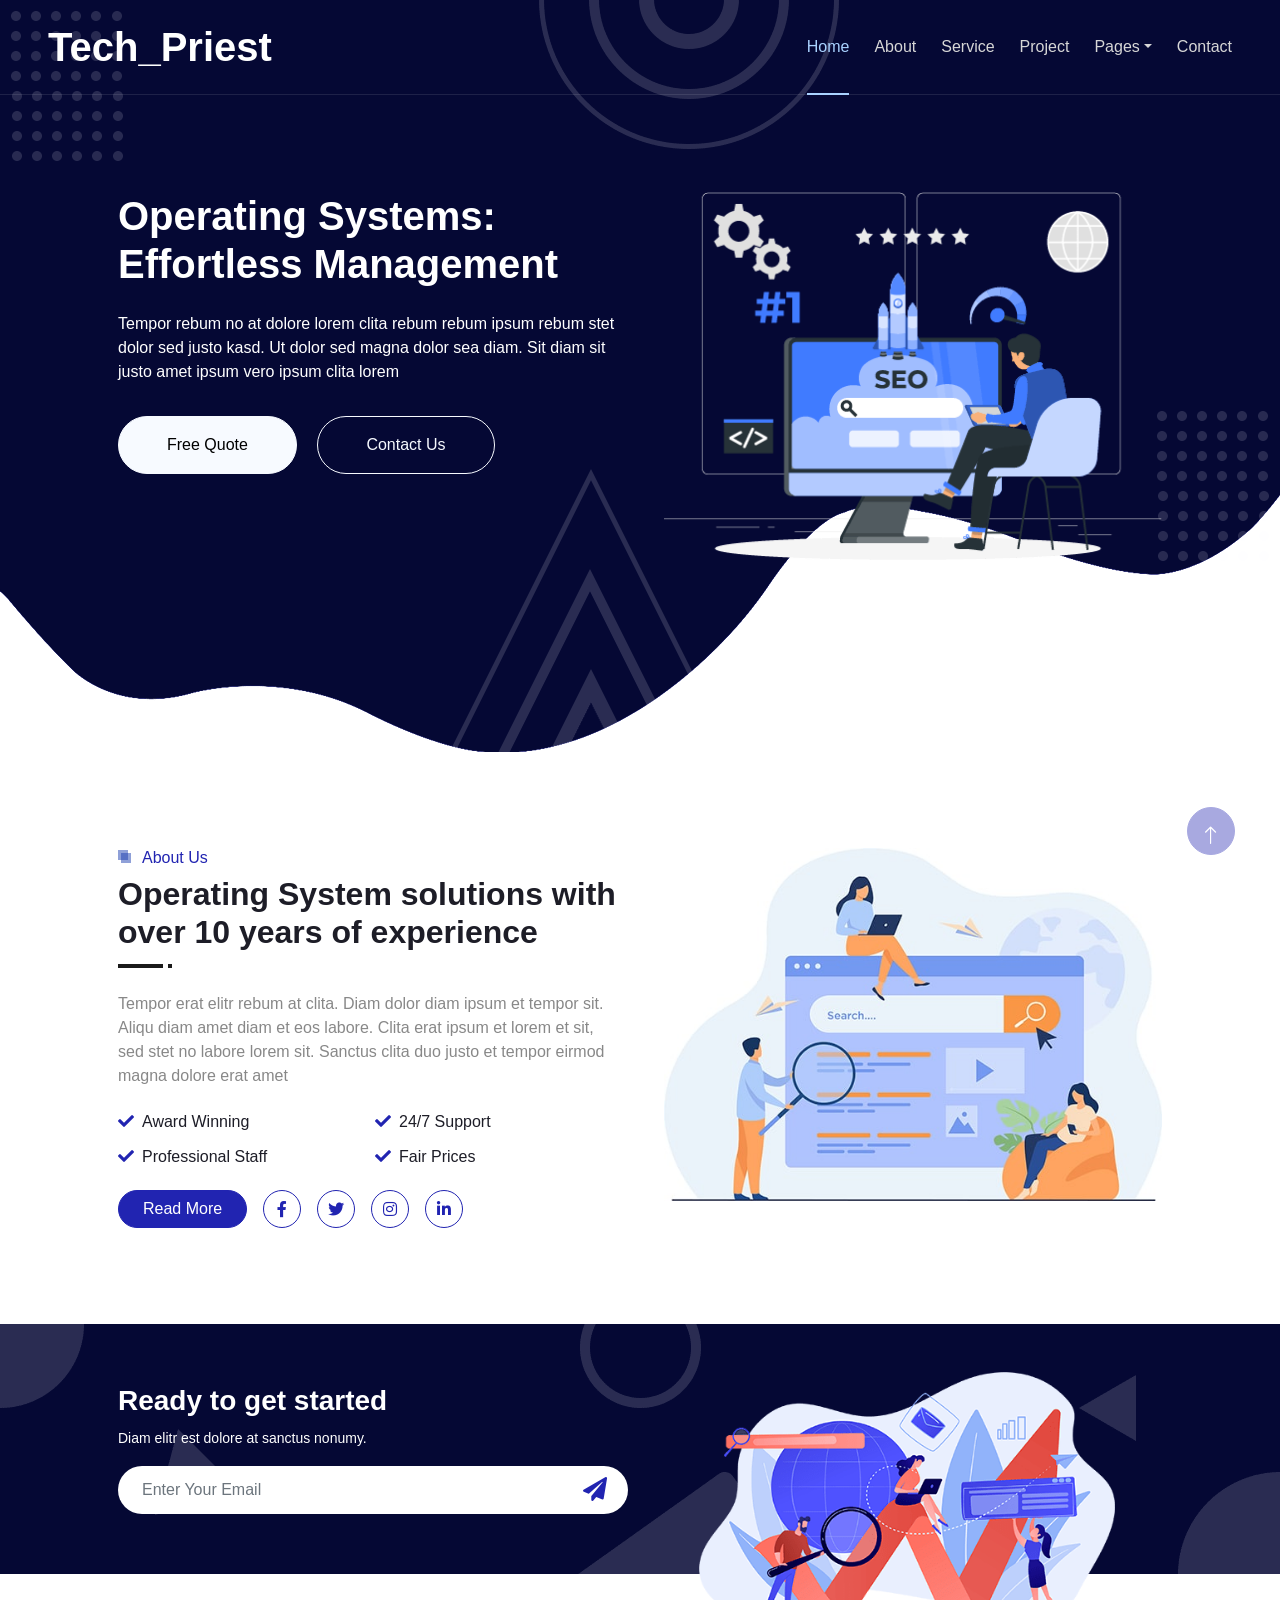
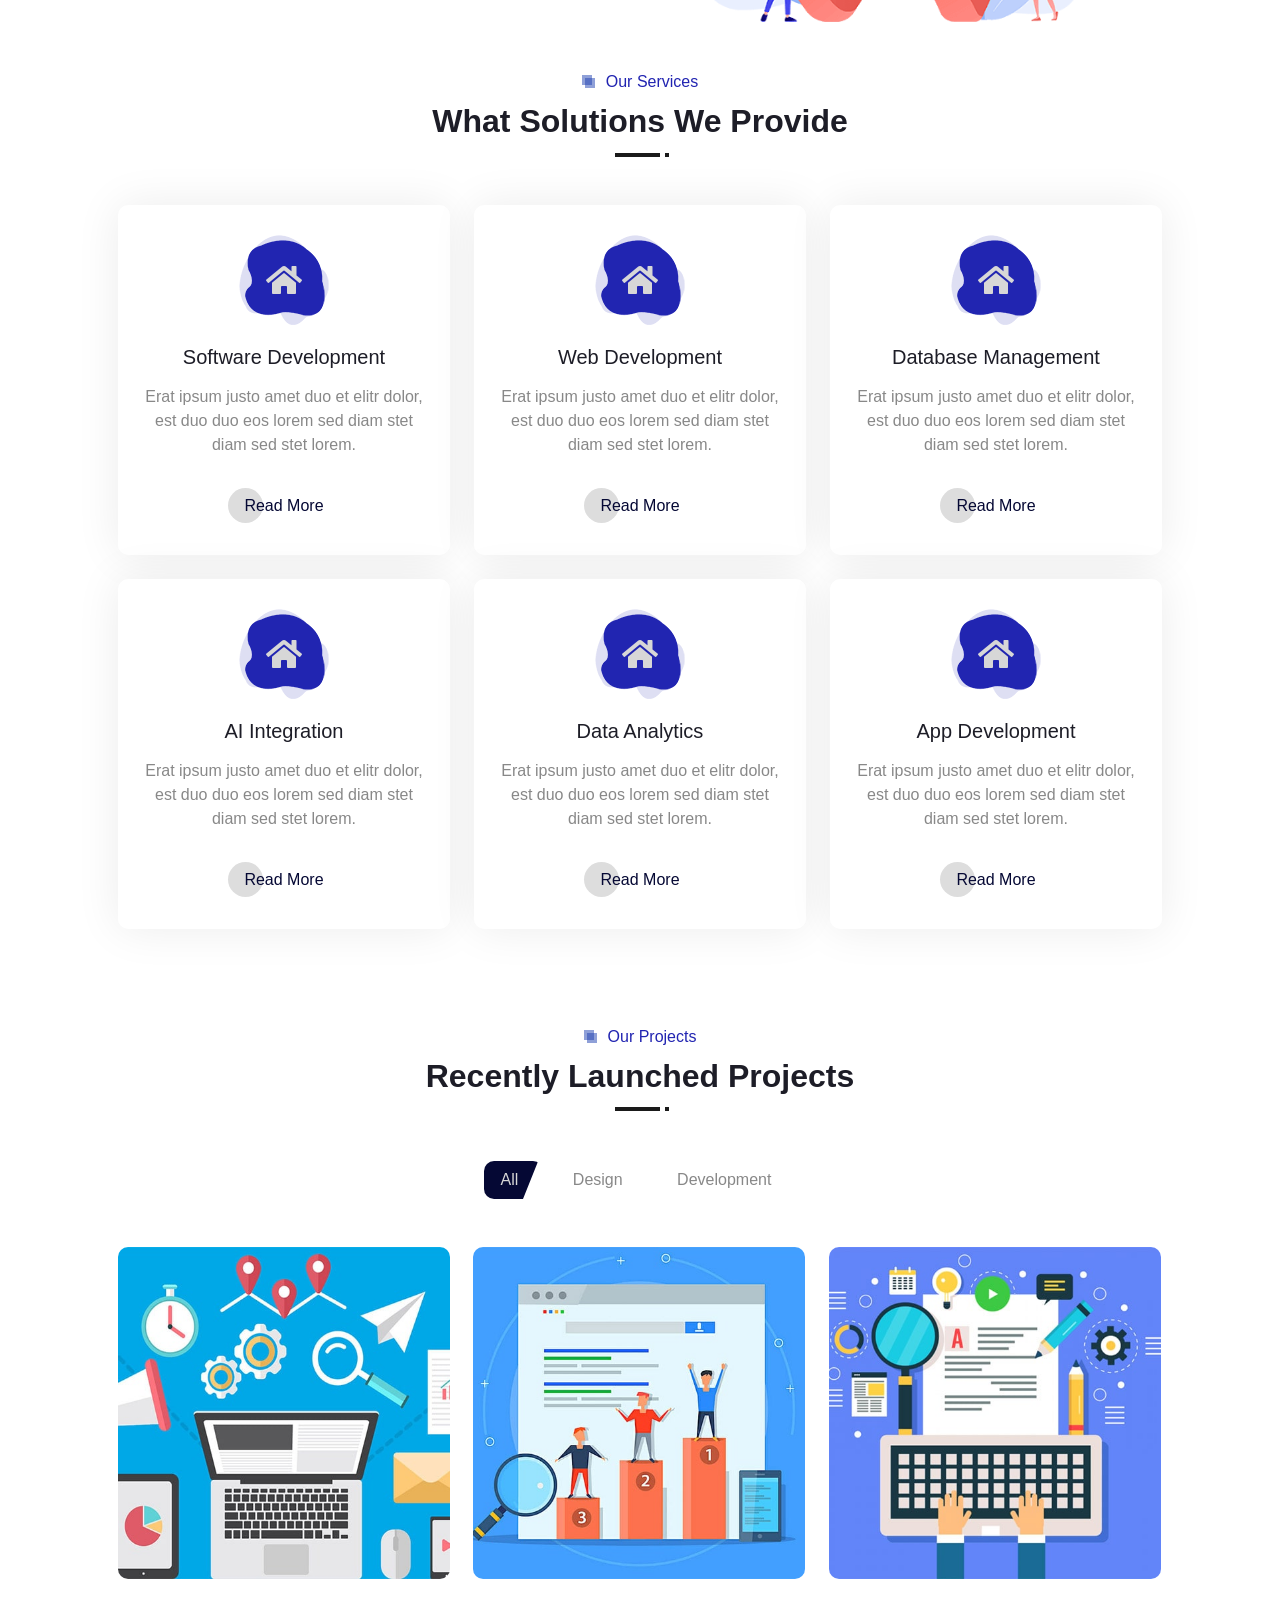
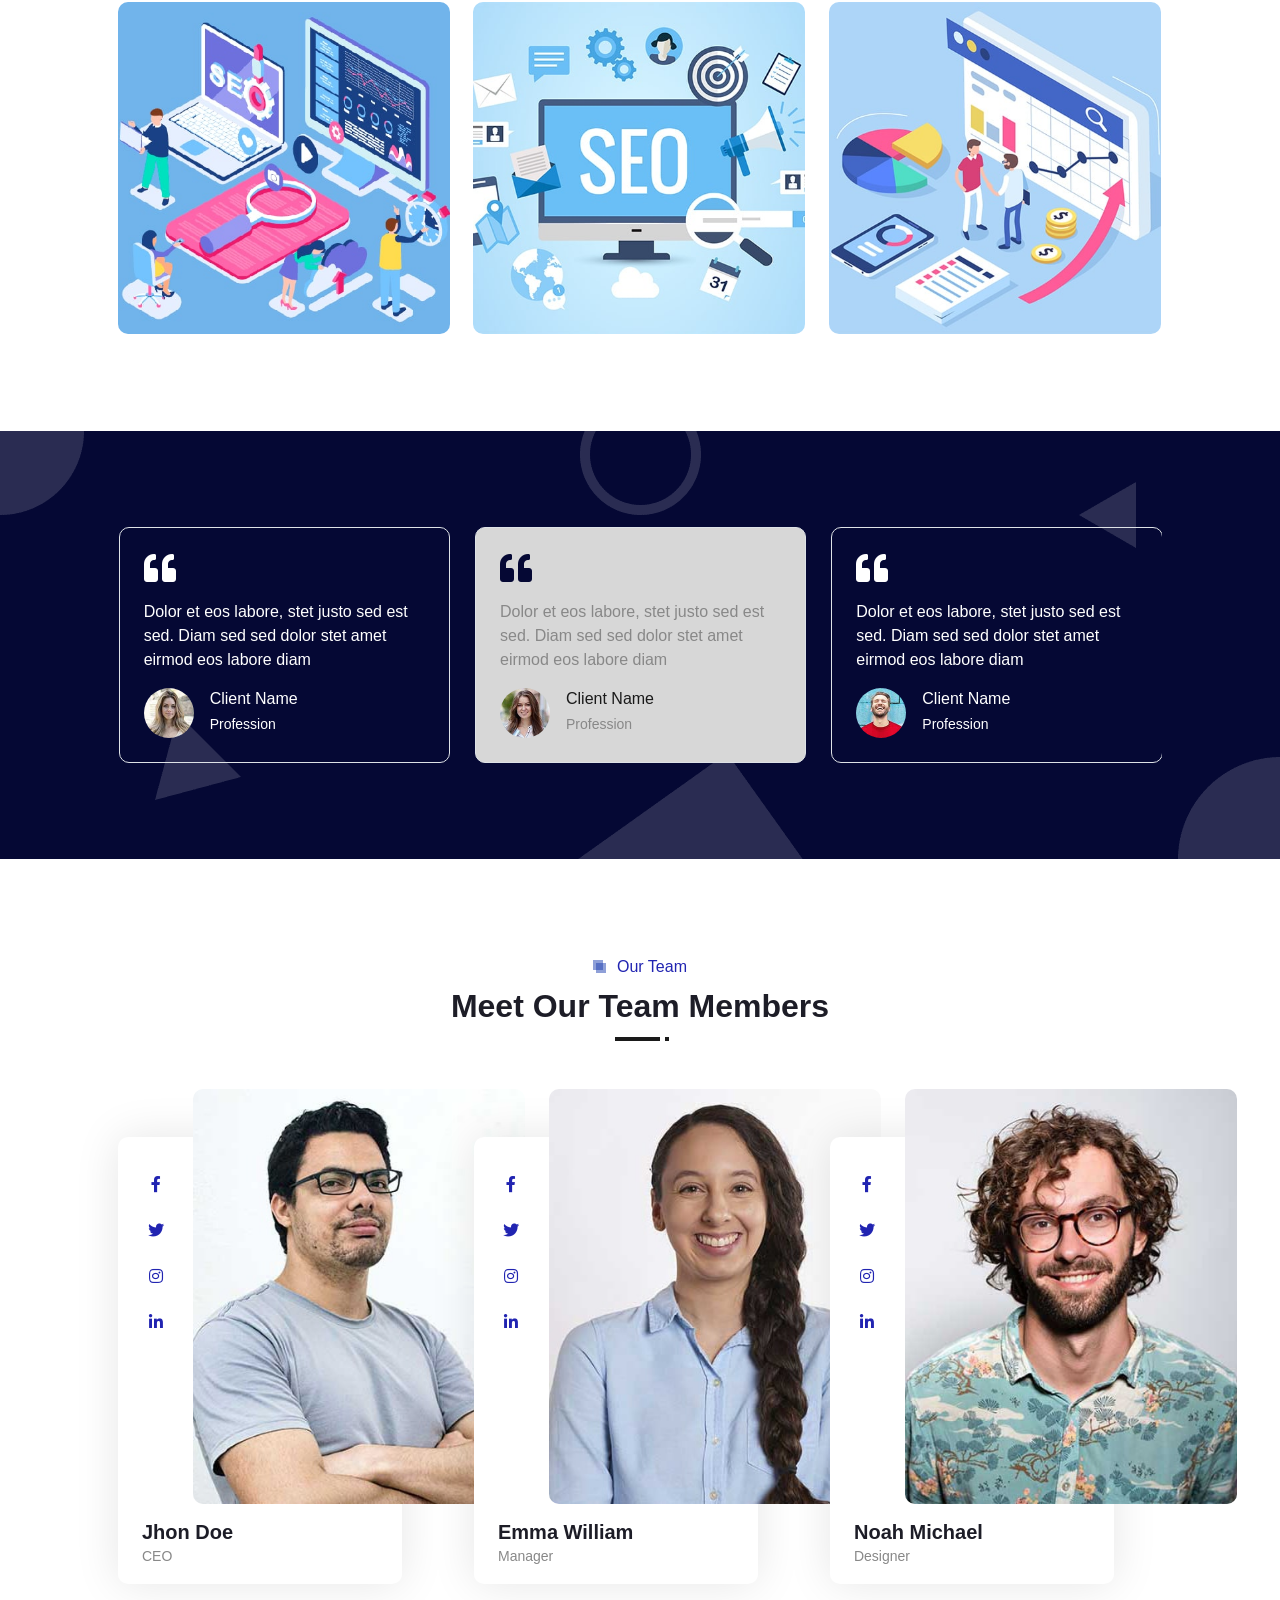
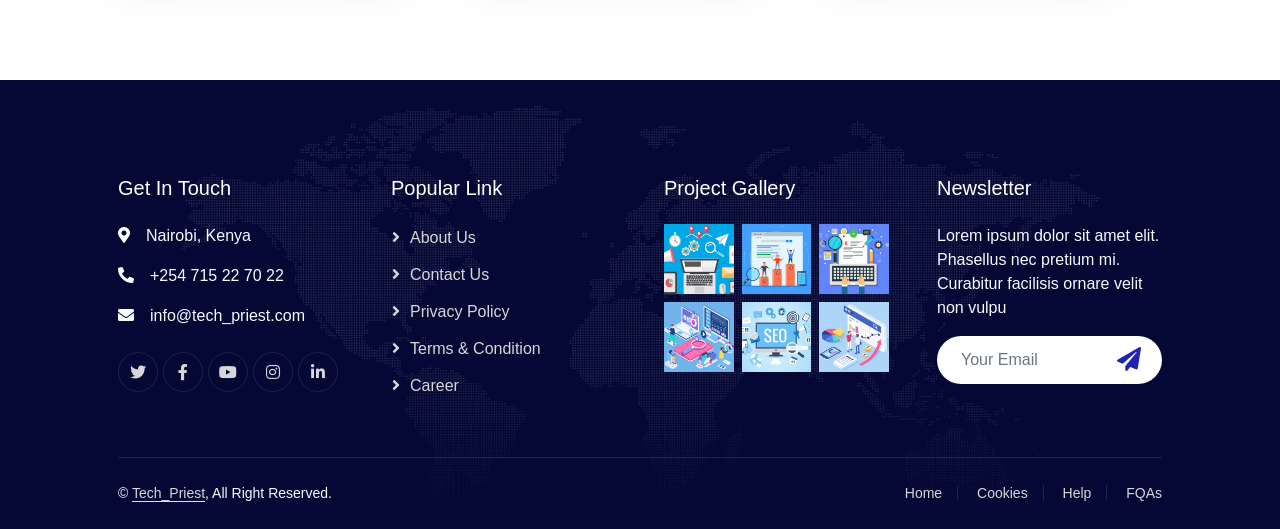
==== commit 75e386b8: "Brand Adaptaion & UI Updates" ====
--- a/index.html
+++ b/index.html
@@ -3,13 +3,13 @@
 
 <head>
     <meta charset="utf-8">
-    <title>SEO Master - SEO Agency Website Template</title>
+    <title>Tech_Priest - Operations Optimized</title>
     <meta content="width=device-width, initial-scale=1.0" name="viewport">
     <meta content="" name="keywords">
     <meta content="" name="description">
 
     <!-- Favicon -->
-    <link href="img/favicon.ico" rel="icon">
+    <link href="img/tech_priest_favicon_trimmed.svg" rel="icon">
 
     <!-- Google Web Fonts -->
     <link rel="preconnect" href="https://fonts.googleapis.com">
@@ -47,8 +47,8 @@
         <div class="container-xxl position-relative p-0">
             <nav class="navbar navbar-expand-lg navbar-light px-4 px-lg-5 py-3 py-lg-0">
                 <a href="" class="navbar-brand p-0">
-                    <h1 class="m-0"><i class="fa fa-search me-2"></i>SEO<span class="fs-5">Master</span></h1>
-                    <!-- <img src="img/logo.png" alt="Logo"> -->
+                    <h1 class="m-0"><i class=""></i>Tech<span class="me-2">_Priest</span></h1>
+                    <!--<img src="img/official%20tech%20priest%20logo.png" alt="Logo" class="header-logo">-->
                 </a>
                 <button class="navbar-toggler" type="button" data-bs-toggle="collapse" data-bs-target="#navbarCollapse">
                     <span class="fa fa-bars"></span>
@@ -69,8 +69,8 @@
                         </div>
                         <a href="contact.html" class="nav-item nav-link">Contact</a>
                     </div>
-                    <butaton type="button" class="btn text-secondary ms-3" data-bs-toggle="modal" data-bs-target="#searchModal"><i class="fa fa-search"></i></butaton>
-                    <a href="https://htmlcodex.com/startup-company-website-template" class="btn btn-secondary text-light rounded-pill py-2 px-4 ms-3">Pro Version</a>
+                    <!--<butaton type="button" class="btn text-secondary ms-3" data-bs-toggle="modal" data-bs-target="#searchModal"><i class="fa fa-search"></i></butaton>
+                    <a href="https://htmlcodex.com/startup-company-website-template" class="btn btn-secondary text-light rounded-pill py-2 px-4 ms-3">Pro Version</a>-->
                 </div>
             </nav>
 
@@ -78,7 +78,7 @@
                 <div class="container my-5 py-5 px-lg-5">
                     <div class="row g-5 py-5">
                         <div class="col-lg-6 text-center text-lg-start">
-                            <h1 class="text-white mb-4 animated zoomIn">All in one SEO tool need to grow your business rapidly</h1>
+                            <h1 class="text-white mb-4 animated zoomIn">Operating Systems: Effortless Management</h1>
                             <p class="text-white pb-3 animated zoomIn">Tempor rebum no at dolore lorem clita rebum rebum ipsum rebum stet dolor sed justo kasd. Ut dolor sed magna dolor sea diam. Sit diam sit justo amet ipsum vero ipsum clita lorem</p>
                             <a href="" class="btn btn-light py-sm-3 px-sm-5 rounded-pill me-3 animated slideInLeft">Free Quote</a>
                             <a href="" class="btn btn-outline-light py-sm-3 px-sm-5 rounded-pill animated slideInRight">Contact Us</a>
@@ -119,7 +119,7 @@
                     <div class="col-lg-6 wow fadeInUp" data-wow-delay="0.1s">
                         <div class="section-title position-relative mb-4 pb-2">
                             <h6 class="position-relative text-primary ps-4">About Us</h6>
-                            <h2 class="mt-2">The best SEO solution with 10 years of experience</h2>
+                            <h2 class="mt-2">Operating System solutions with over 10 years of experience</h2>
                         </div>
                         <p class="mb-4">Tempor erat elitr rebum at clita. Diam dolor diam ipsum et tempor sit. Aliqu diam amet diam et eos labore. Clita erat ipsum et lorem et sit, sed stet no labore lorem sit. Sanctus clita duo justo et tempor eirmod magna dolore erat amet</p>
                         <div class="row g-3">
@@ -183,7 +183,7 @@
                             <div class="service-icon flex-shrink-0">
                                 <i class="fa fa-home fa-2x"></i>
                             </div>
-                            <h5 class="mb-3">SEO Optimization</h5>
+                            <h5 class="mb-3">Software Development</h5>
                             <p>Erat ipsum justo amet duo et elitr dolor, est duo duo eos lorem sed diam stet diam sed stet lorem.</p>
                             <a class="btn px-3 mt-auto mx-auto" href="">Read More</a>
                         </div>
@@ -193,7 +193,7 @@
                             <div class="service-icon flex-shrink-0">
                                 <i class="fa fa-home fa-2x"></i>
                             </div>
-                            <h5 class="mb-3">Web Design</h5>
+                            <h5 class="mb-3">Web Development</h5>
                             <p>Erat ipsum justo amet duo et elitr dolor, est duo duo eos lorem sed diam stet diam sed stet lorem.</p>
                             <a class="btn px-3 mt-auto mx-auto" href="">Read More</a>
                         </div>
@@ -203,7 +203,7 @@
                             <div class="service-icon flex-shrink-0">
                                 <i class="fa fa-home fa-2x"></i>
                             </div>
-                            <h5 class="mb-3">Social Media Marketing</h5>
+                            <h5 class="mb-3">Database Management</h5>
                             <p>Erat ipsum justo amet duo et elitr dolor, est duo duo eos lorem sed diam stet diam sed stet lorem.</p>
                             <a class="btn px-3 mt-auto mx-auto" href="">Read More</a>
                         </div>
@@ -213,7 +213,7 @@
                             <div class="service-icon flex-shrink-0">
                                 <i class="fa fa-home fa-2x"></i>
                             </div>
-                            <h5 class="mb-3">Email Marketing</h5>
+                            <h5 class="mb-3">AI Integration</h5>
                             <p>Erat ipsum justo amet duo et elitr dolor, est duo duo eos lorem sed diam stet diam sed stet lorem.</p>
                             <a class="btn px-3 mt-auto mx-auto" href="">Read More</a>
                         </div>
@@ -223,7 +223,7 @@
                             <div class="service-icon flex-shrink-0">
                                 <i class="fa fa-home fa-2x"></i>
                             </div>
-                            <h5 class="mb-3">PPC Advertising</h5>
+                            <h5 class="mb-3">Data Analytics</h5>
                             <p>Erat ipsum justo amet duo et elitr dolor, est duo duo eos lorem sed diam stet diam sed stet lorem.</p>
                             <a class="btn px-3 mt-auto mx-auto" href="">Read More</a>
                         </div>
@@ -464,9 +464,9 @@
                 <div class="row g-5">
                     <div class="col-md-6 col-lg-3">
                         <h5 class="text-white mb-4">Get In Touch</h5>
-                        <p><i class="fa fa-map-marker-alt me-3"></i>123 Street, New York, USA</p>
-                        <p><i class="fa fa-phone-alt me-3"></i>+012 345 67890</p>
-                        <p><i class="fa fa-envelope me-3"></i>info@example.com</p>
+                        <p><i class="fa fa-map-marker-alt me-3"></i>Nairobi, Kenya</p>
+                        <p><i class="fa fa-phone-alt me-3"></i>+254 715 22 70 22<p>
+                        <p><i class="fa fa-envelope me-3"></i>info@tech_priest.com</p>
                         <div class="d-flex pt-2">
                             <a class="btn btn-outline-light btn-social" href=""><i class="fab fa-twitter"></i></a>
                             <a class="btn btn-outline-light btn-social" href=""><i class="fab fa-facebook-f"></i></a>
@@ -520,11 +520,7 @@
                 <div class="copyright">
                     <div class="row">
                         <div class="col-md-6 text-center text-md-start mb-3 mb-md-0">
-                            &copy; <a class="border-bottom" href="#">Your Site Name</a>, All Right Reserved. 
-							
-							<!--/*** This template is free as long as you keep the footer author’s credit link/attribution link/backlink. If you'd like to use the template without the footer author’s credit link/attribution link/backlink, you can purchase the Credit Removal License from "https://htmlcodex.com/credit-removal". Thank you for your support. ***/-->
-							Designed By <a class="border-bottom" href="https://htmlcodex.com">HTML Codex</a>
-                            <br>Distributed By: <a class="border-bottom" href="https://themewagon.com" target="_blank">ThemeWagon</a>
+                            &copy; <a class="border-bottom" href="#">Tech_Priest</a>, All Right Reserved.
                         </div>
                         <div class="col-md-6 text-center text-md-end">
                             <div class="footer-menu">
--- a/css/style.css
+++ b/css/style.css
@@ -1,9 +1,9 @@
 /********** Template CSS **********/
 :root {
-    --primary: #2124B1;
-    --secondary: #4777F5;
-    --light: #F7FAFF;
-    --dark: #1D1D27;
+    --primary: #050834;
+    --secondary: #a9d2ff;
+    --light: #d7d7d7;
+    --dark: #1a1a1a;
 }
 
 
@@ -178,6 +178,11 @@
     .sticky-top.navbar-light .navbar-brand h1 {
         color: var(--primary);
     }
+}
+
+.header-logo {
+    position: relative;
+    z-index: 1;
 }
 
 
@@ -198,6 +203,10 @@
     background-repeat: no-repeat;
 }
 
+.bg-primary {
+    background-color: var(--primary);!important;
+}
+
 
 /*** Section Title ***/
 .section-title::before {
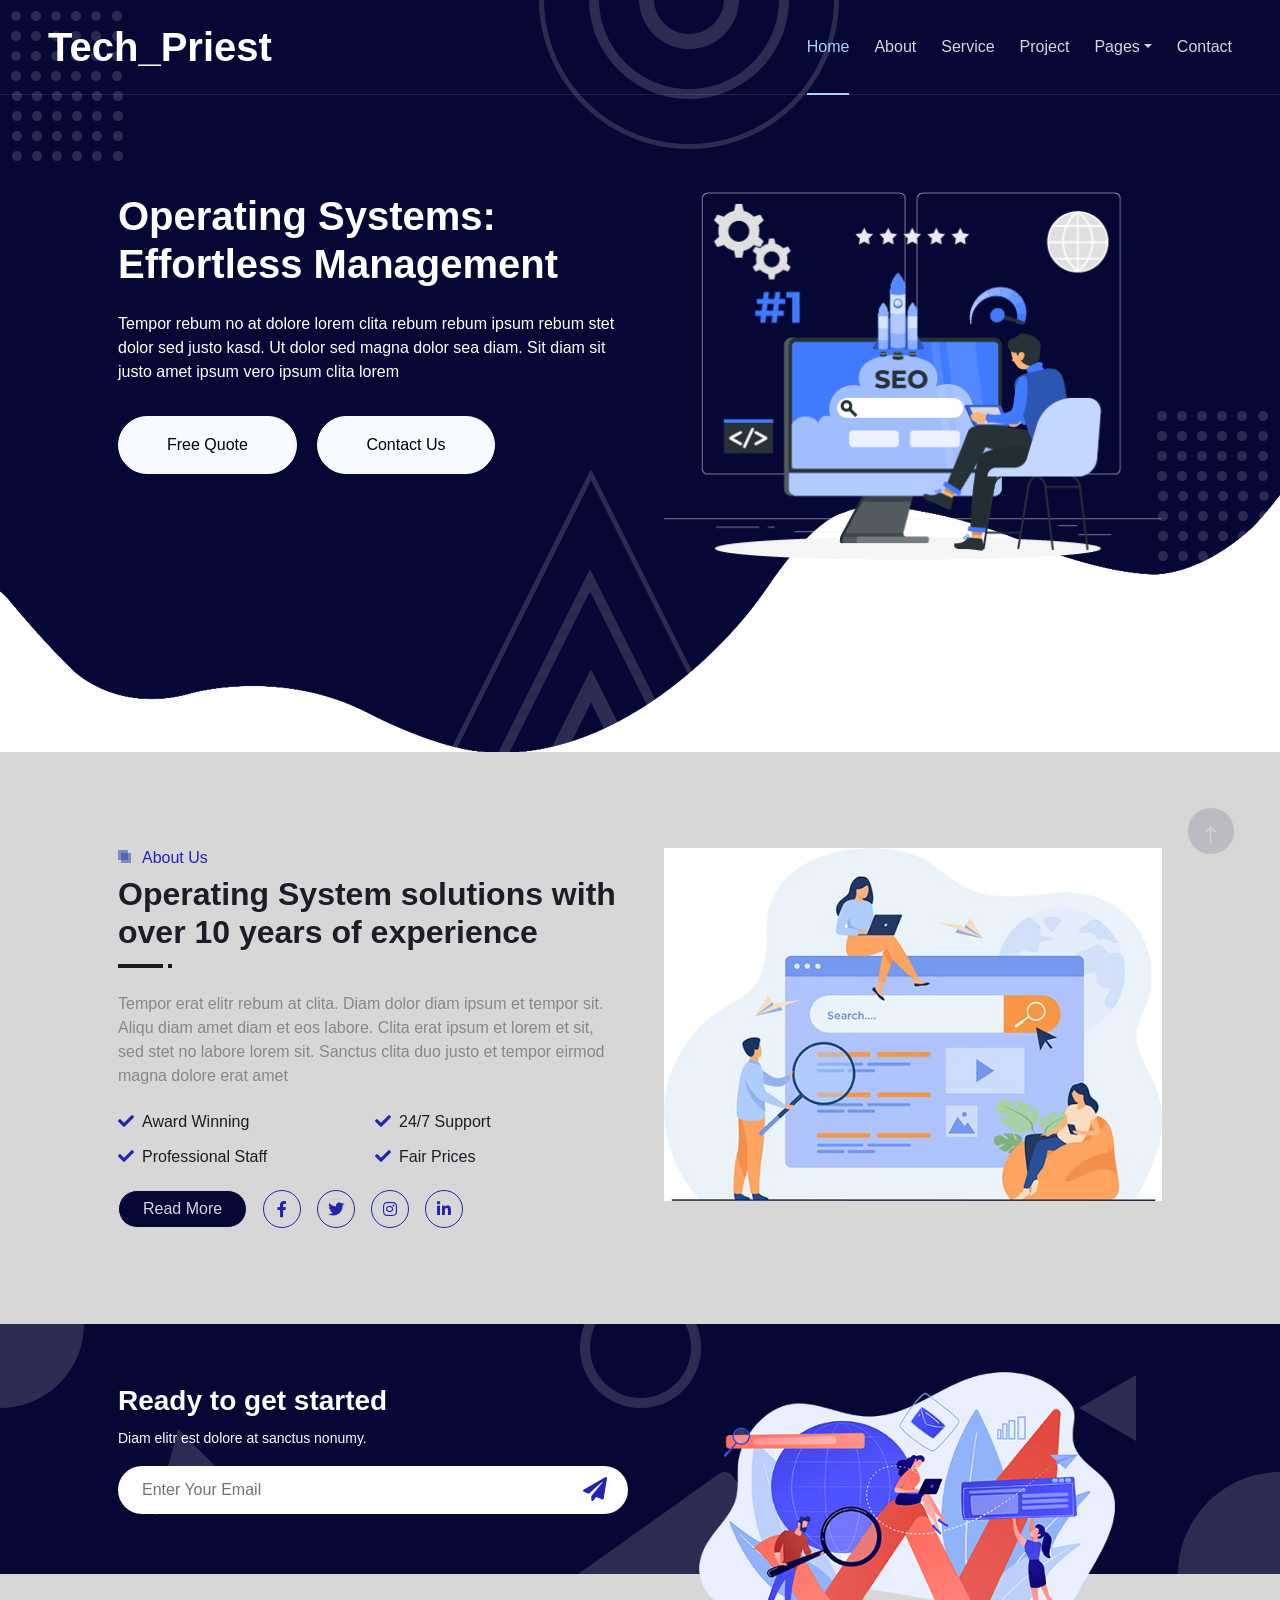
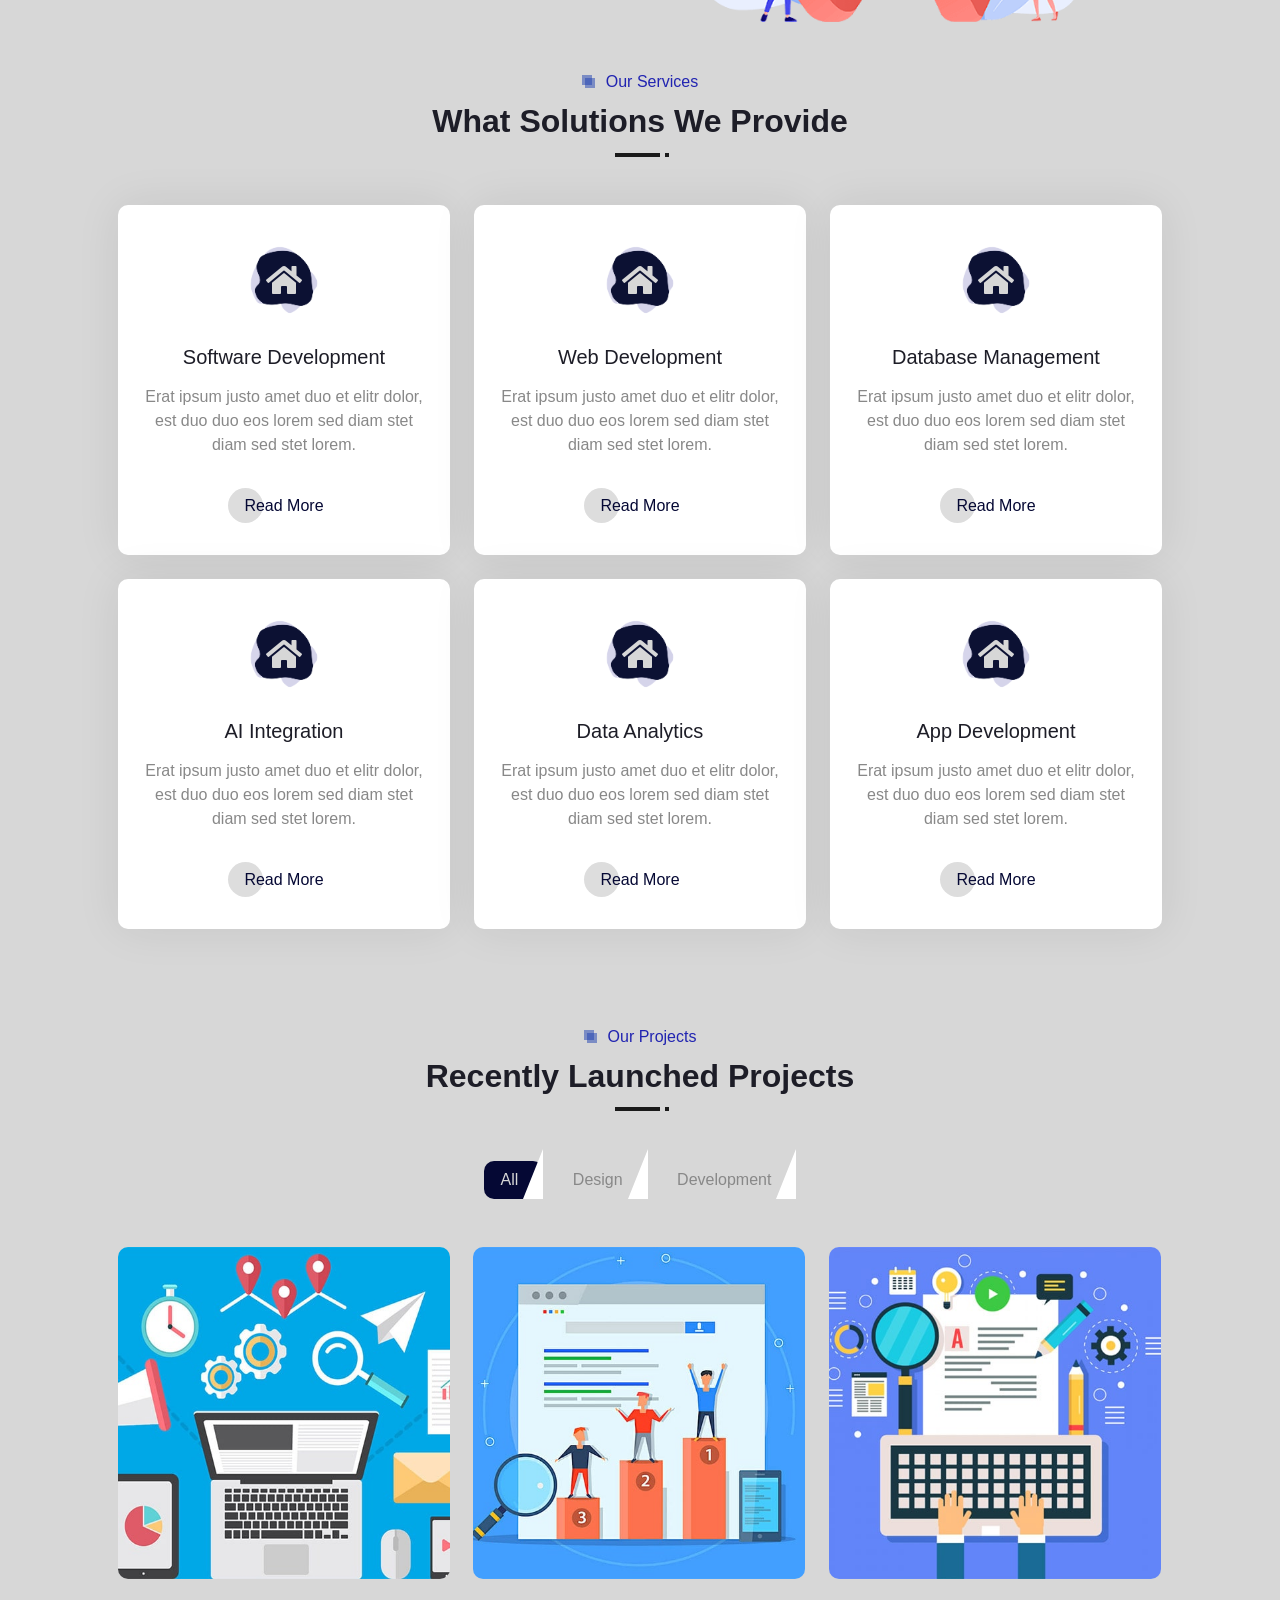
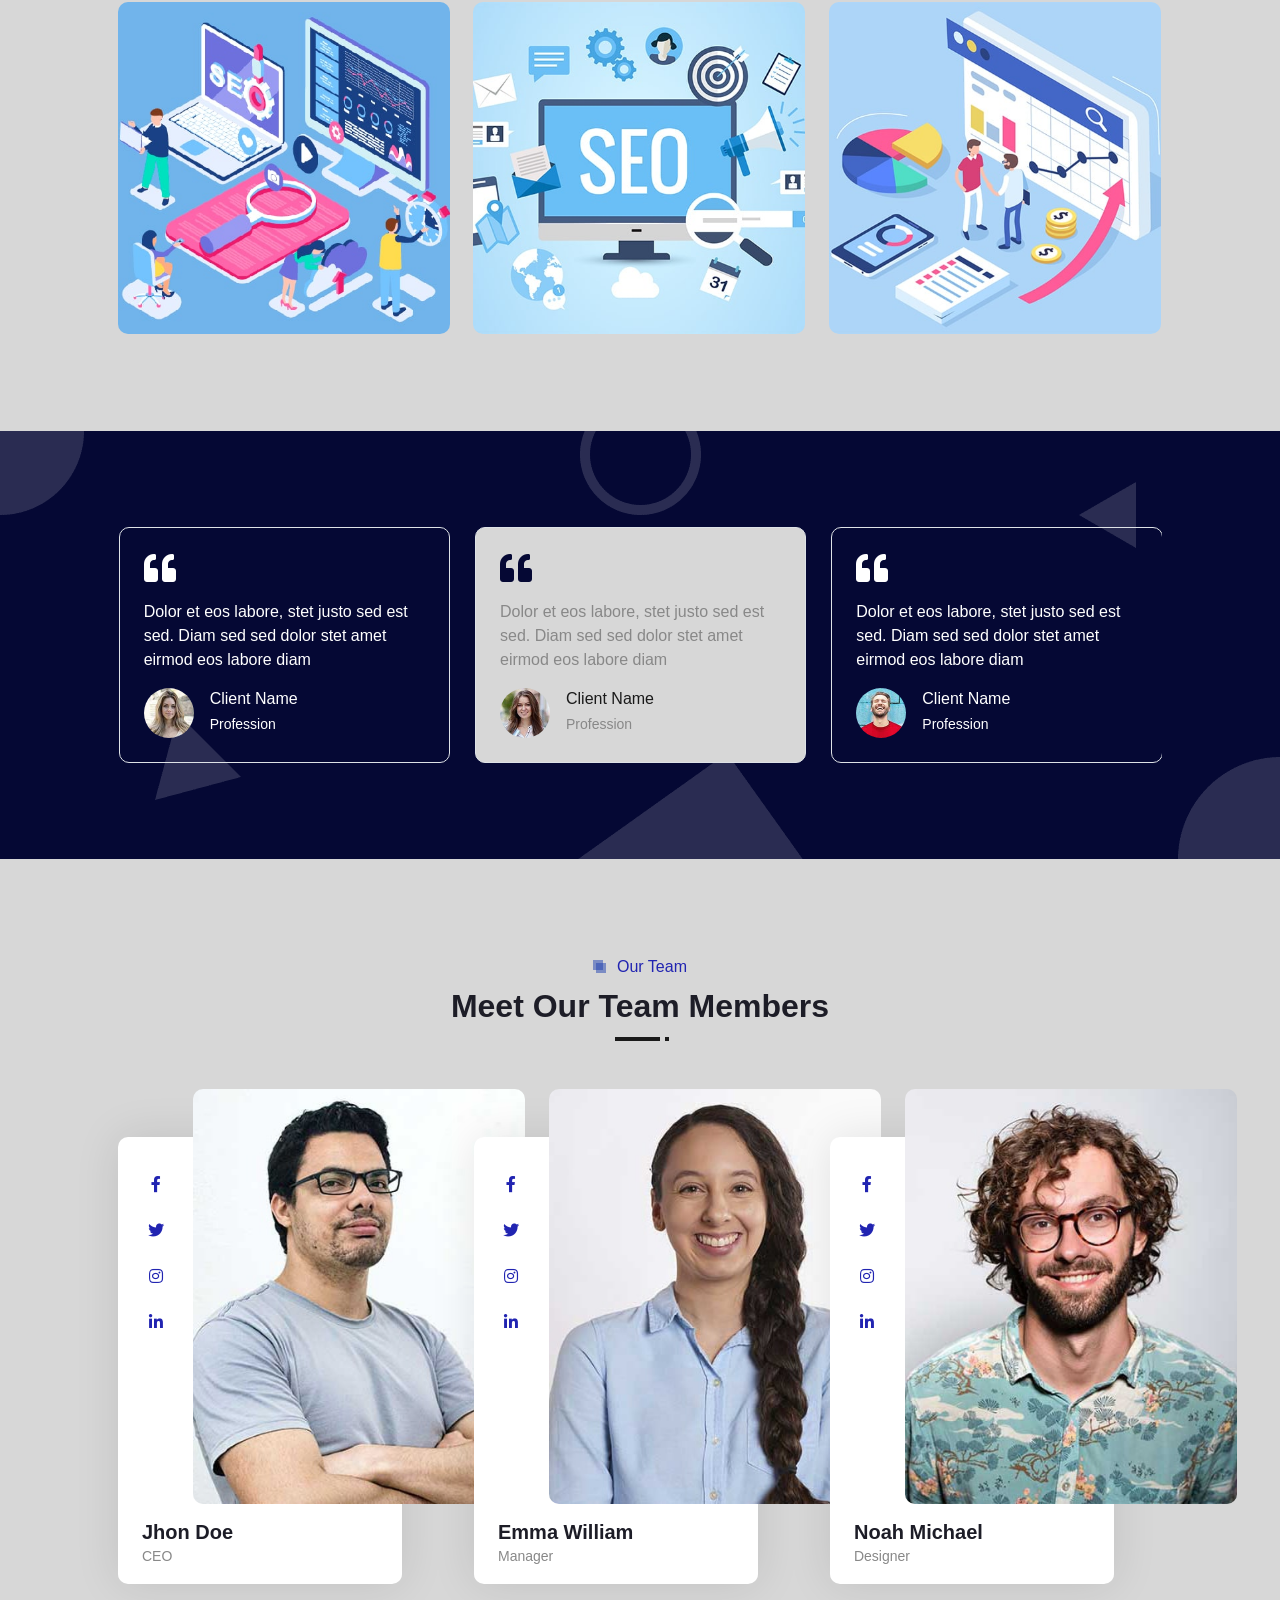
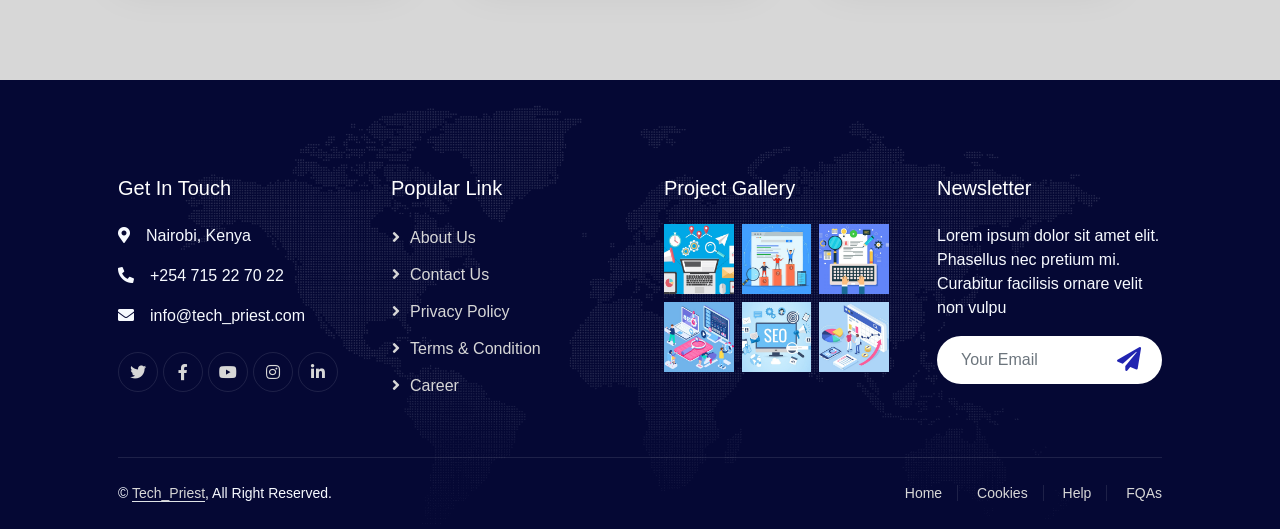
==== commit b6014072: "Brand Adaptaion & UI Updates" ====
--- a/index.html
+++ b/index.html
@@ -33,7 +33,7 @@
 </head>
 
 <body>
-    <div class="container-xxl bg-white p-0">
+    <div class="container-xxl custom-background p-0">
         <!-- Spinner Start -->
         <div id="spinner" class="show bg-white position-fixed translate-middle w-100 vh-100 top-50 start-50 d-flex align-items-center justify-content-center">
             <div class="spinner-grow text-primary" style="width: 3rem; height: 3rem;" role="status">
@@ -81,7 +81,8 @@
                             <h1 class="text-white mb-4 animated zoomIn">Operating Systems: Effortless Management</h1>
                             <p class="text-white pb-3 animated zoomIn">Tempor rebum no at dolore lorem clita rebum rebum ipsum rebum stet dolor sed justo kasd. Ut dolor sed magna dolor sea diam. Sit diam sit justo amet ipsum vero ipsum clita lorem</p>
                             <a href="" class="btn btn-light py-sm-3 px-sm-5 rounded-pill me-3 animated slideInLeft">Free Quote</a>
-                            <a href="" class="btn btn-outline-light py-sm-3 px-sm-5 rounded-pill animated slideInRight">Contact Us</a>
+                            <a href="" class="btn btn-light py-sm-3 px-sm-5 rounded-pill animated slideInRight">Contact Us</a>
+                            <!--btn-outline-light-->
                         </div>
                         <div class="col-lg-6 text-center text-lg-start">
                             <img class="img-fluid" src="img/hero.png" alt="">
--- a/css/style.css
+++ b/css/style.css
@@ -43,6 +43,10 @@
 h6,
 .fw-medium {
     font-weight: 500 !important;
+}
+
+.custom-background {
+    background-color: var(--light);
 }
 
 
@@ -278,7 +282,8 @@
     align-items: center;
     justify-content: center;
     color: var(--light);
-    background: url(../img/icon-shape-primary.png) center center no-repeat;
+    background: url(../img/icon-shape-5-01.png) center center no-repeat;
+    background-size: cover;
     transition: .5s;
 }
 
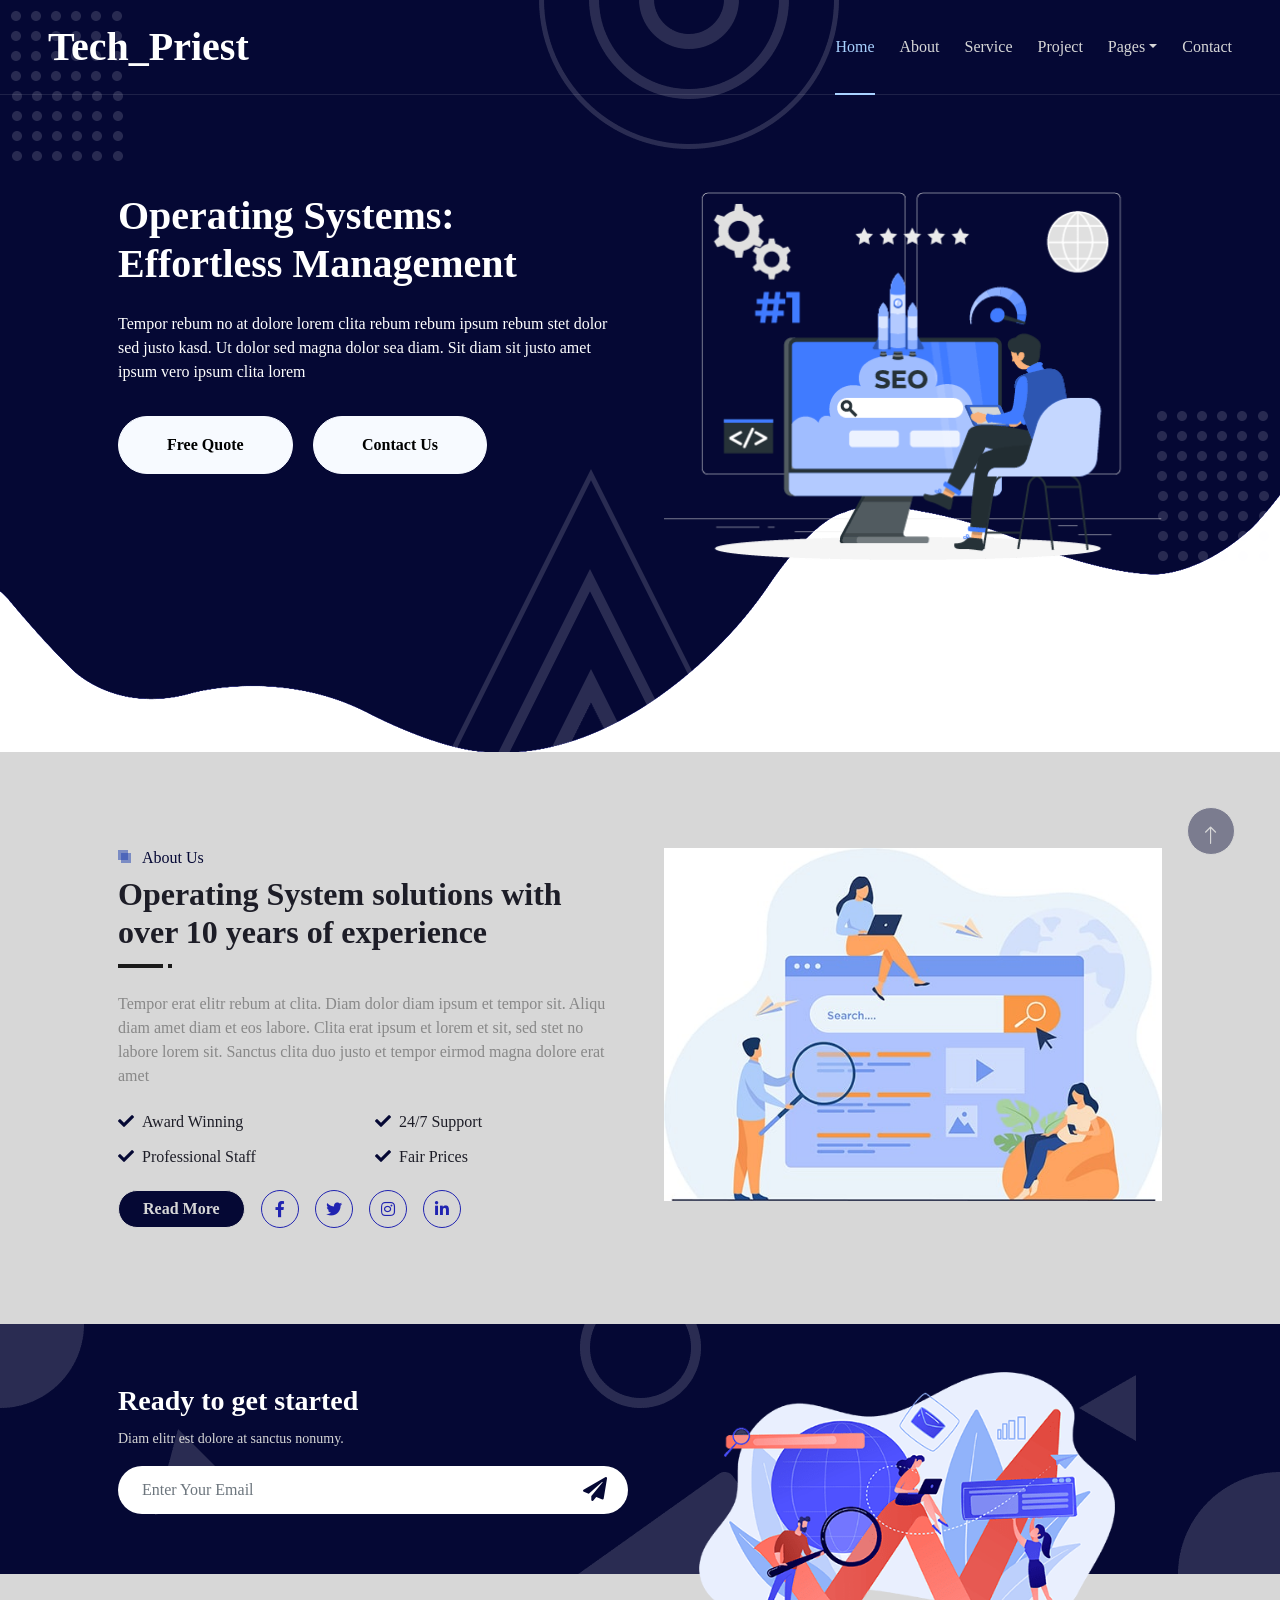
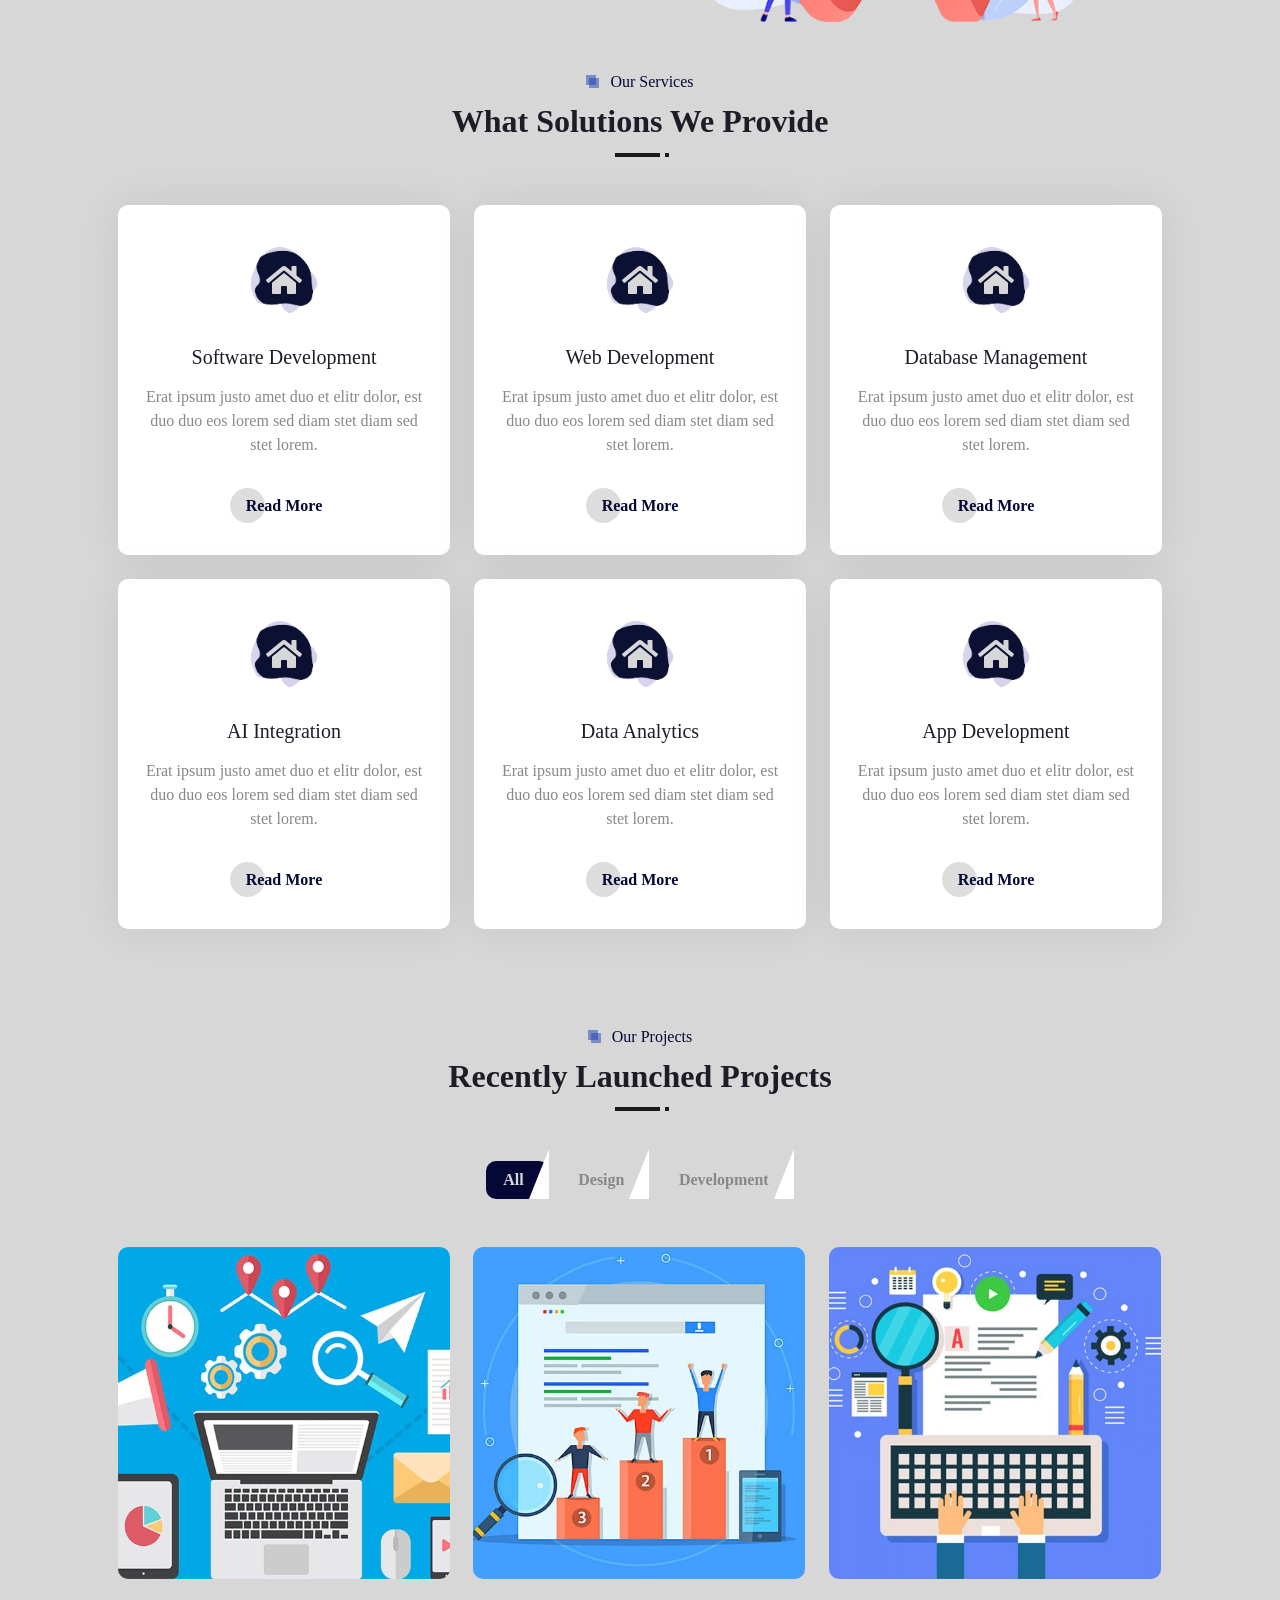
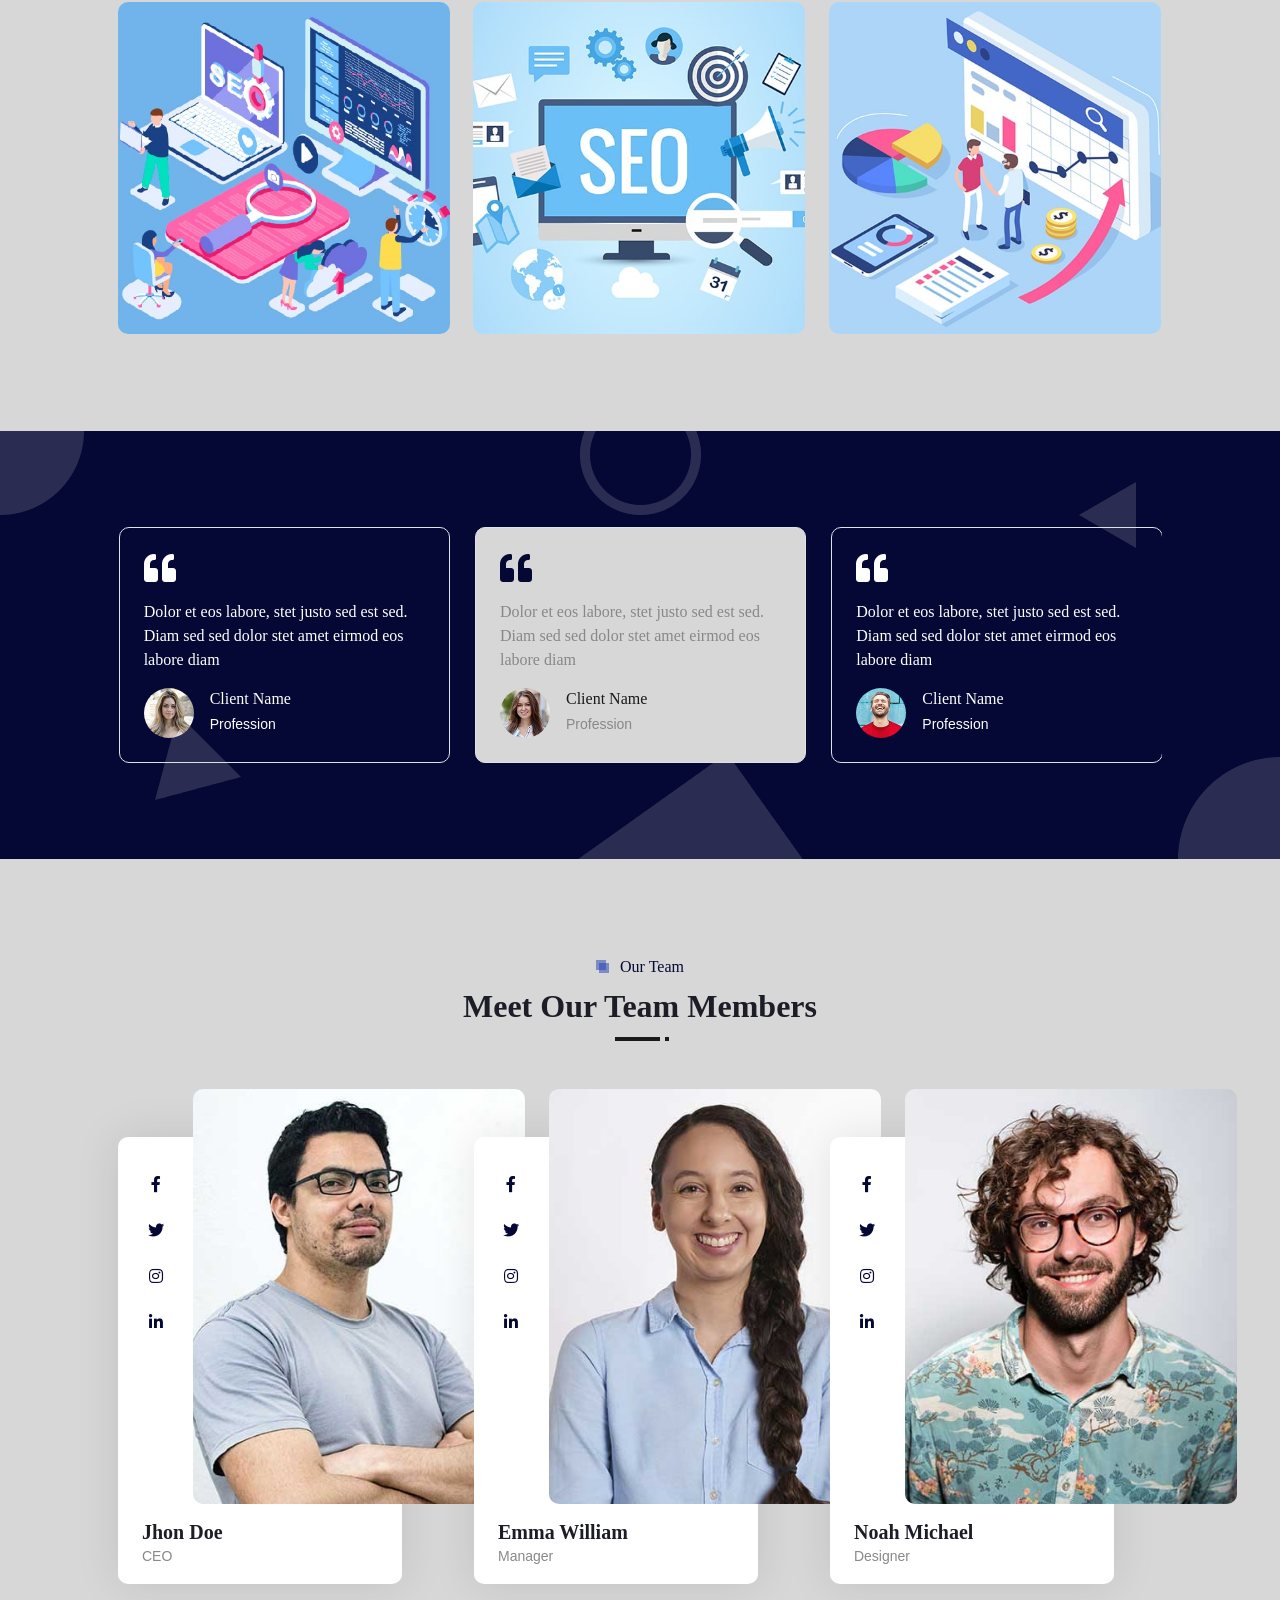
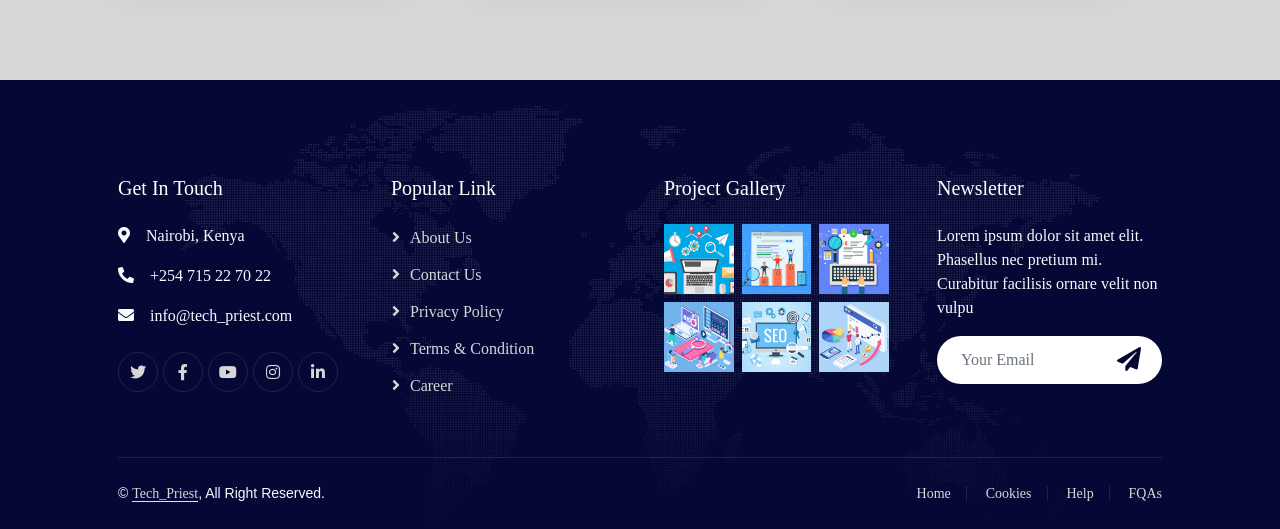
==== commit 4b63071e: "Brand Adaptaion & UI Updates" ====
--- a/index.html
+++ b/index.html
@@ -47,7 +47,7 @@
         <div class="container-xxl position-relative p-0">
             <nav class="navbar navbar-expand-lg navbar-light px-4 px-lg-5 py-3 py-lg-0">
                 <a href="" class="navbar-brand p-0">
-                    <h1 class="m-0"><i class=""></i>Tech<span class="me-2">_Priest</span></h1>
+                    <h1 class="m-0">Tech_Priest</h1>
                     <!--<img src="img/official%20tech%20priest%20logo.png" alt="Logo" class="header-logo">-->
                 </a>
                 <button class="navbar-toggler" type="button" data-bs-toggle="collapse" data-bs-target="#navbarCollapse">
@@ -156,7 +156,7 @@
                 <div class="row align-items-center" style="height: 250px;">
                     <div class="col-12 col-md-6">
                         <h3 class="text-white">Ready to get started</h3>
-                        <small class="text-white">Diam elitr est dolore at sanctus nonumy.</small>
+                        <small class="ready-text">Diam elitr est dolore at sanctus nonumy.</small>
                         <div class="position-relative w-100 mt-3">
                             <input class="form-control border-0 rounded-pill w-100 ps-4 pe-5" type="text" placeholder="Enter Your Email" style="height: 48px;">
                             <button type="button" class="btn shadow-none position-absolute top-0 end-0 mt-1 me-2"><i class="fa fa-paper-plane text-primary fs-4"></i></button>
--- a/css/style.css
+++ b/css/style.css
@@ -4,6 +4,8 @@
     --secondary: #a9d2ff;
     --light: #d7d7d7;
     --dark: #1a1a1a;
+    --my-font: 'DEC Terminal Modern', 'Share Tech Mono', 'IBM Plex Mono';
+    --my-font-2: 'Audiowide', 'Coda';
 }
 
 
@@ -36,6 +38,7 @@
 h3,
 .fw-bold {
     font-weight: 700 !important;
+    font-family: var(--my-font-2);
 }
 
 h4,
@@ -43,6 +46,20 @@
 h6,
 .fw-medium {
     font-weight: 500 !important;
+    font-family: var(--my-font-2);
+}
+
+p,
+a,
+li,
+span,
+label,
+button,
+input,
+textarea
+{
+    font-family: var(--my-font);
+    font-weight: 400;
 }
 
 .custom-background {
@@ -52,8 +69,9 @@
 
 /*** Button ***/
 .btn {
-    font-weight: 500;
-    transition: .5s;
+    font-weight: 700;
+    transition: .5s;
+    font-family: var(--my-font);
 }
 
 .btn-square {
@@ -259,6 +277,11 @@
     left: 3px;
 }
 
+.ready-text {
+    font-family: var(--my-font);
+    color: var(--light);
+}
+
 
 /*** Service ***/
 .service-item {
